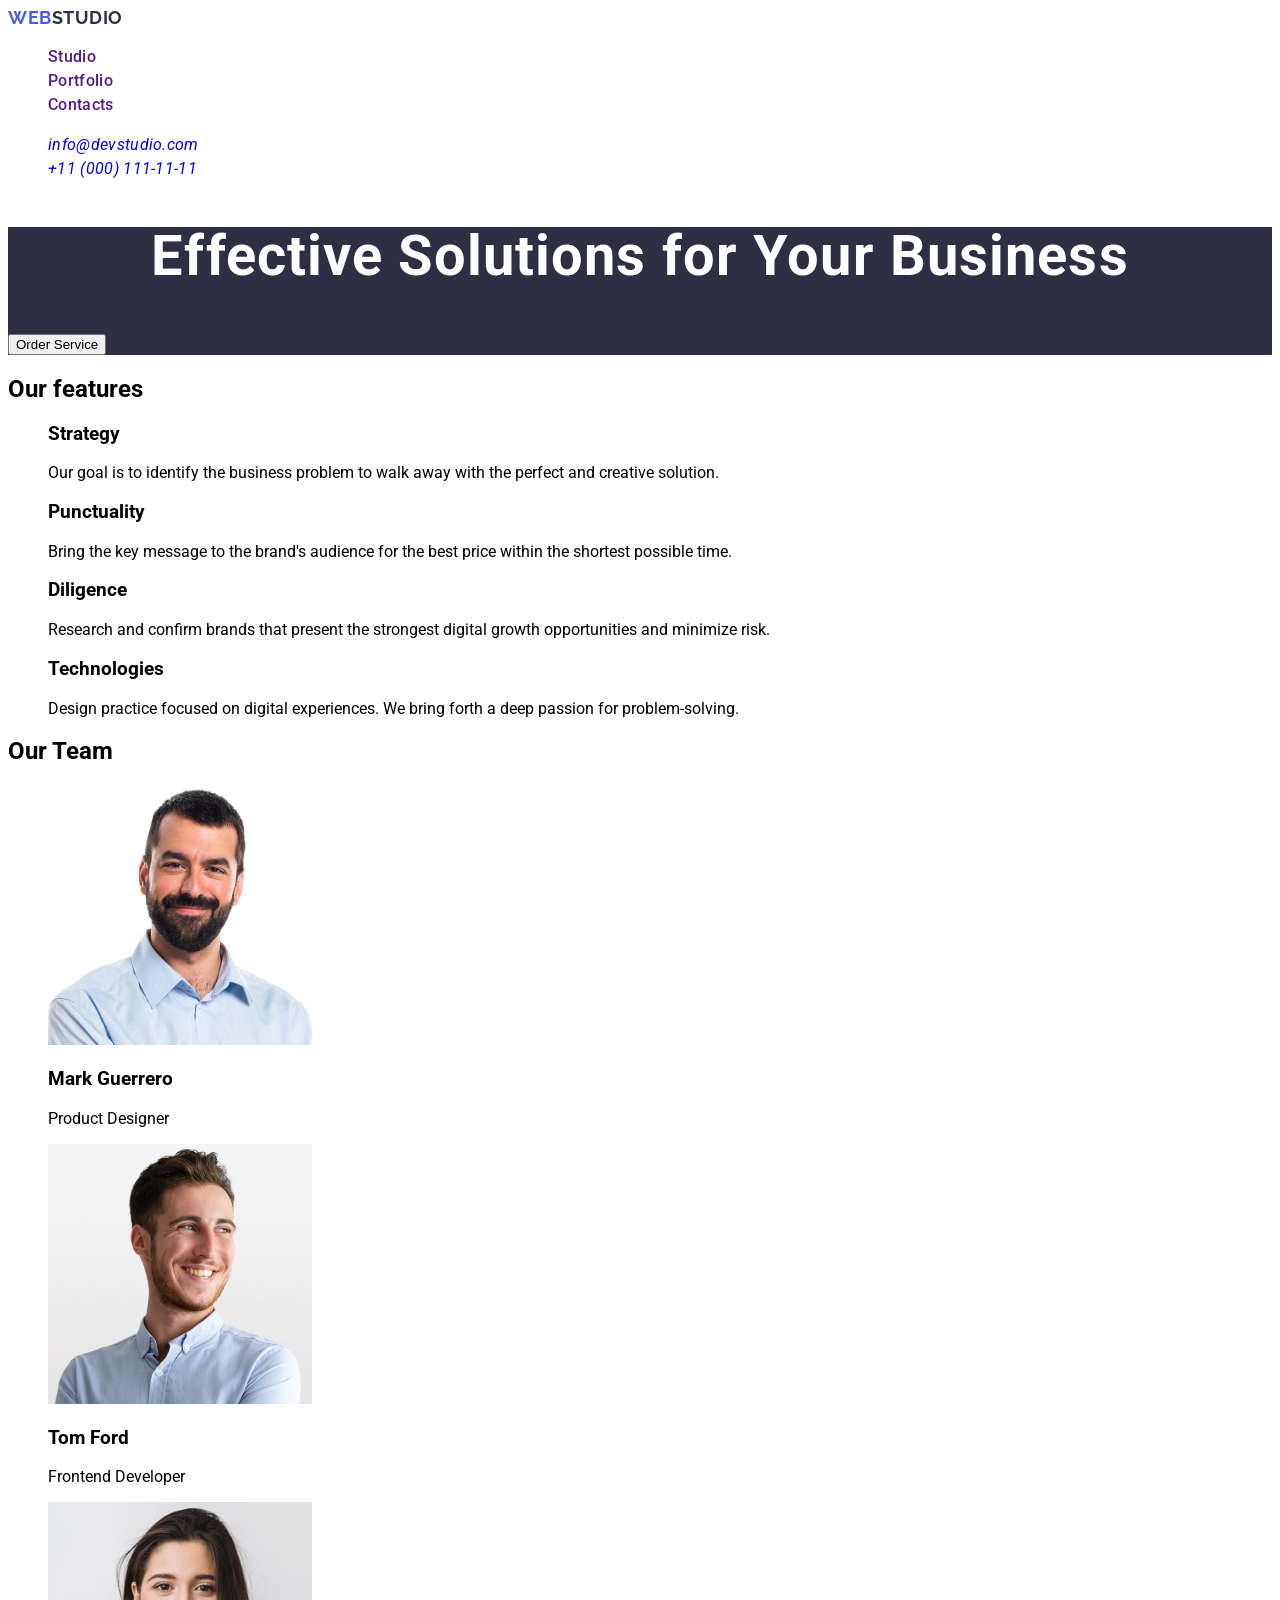
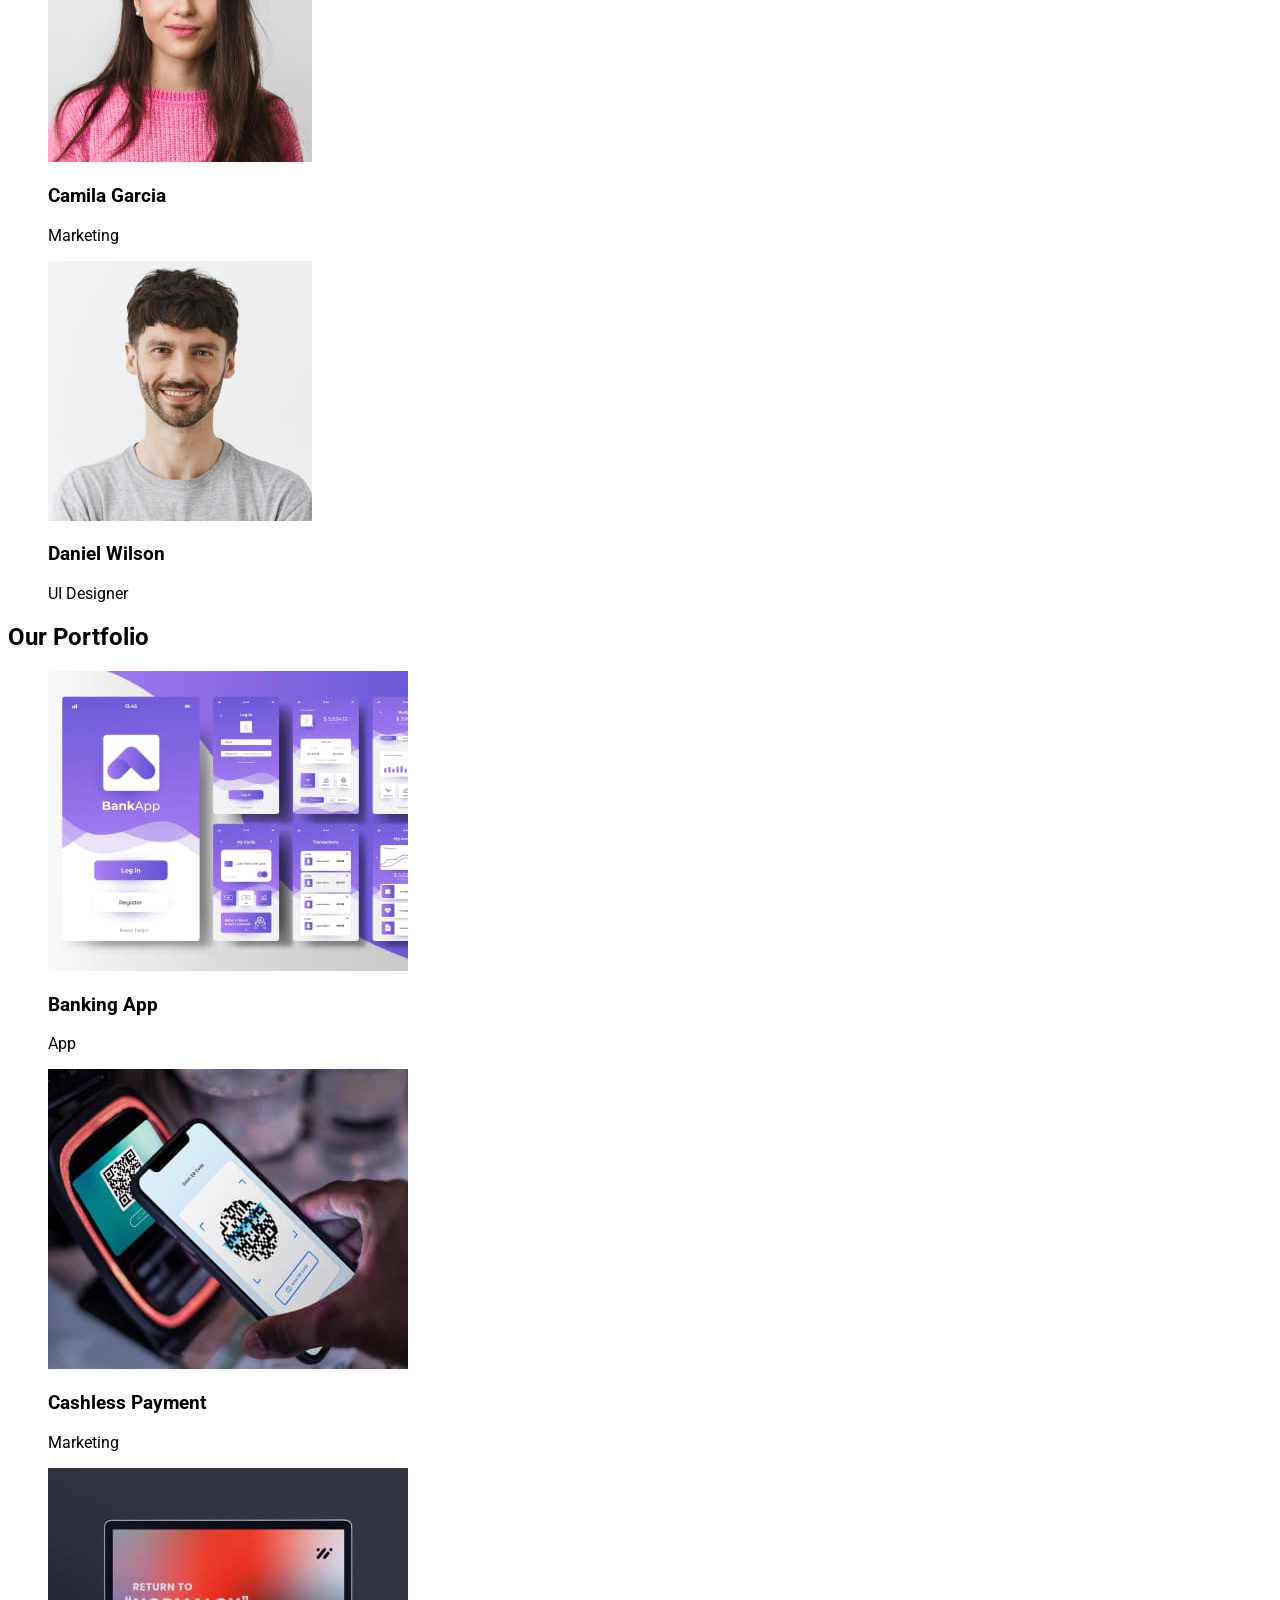
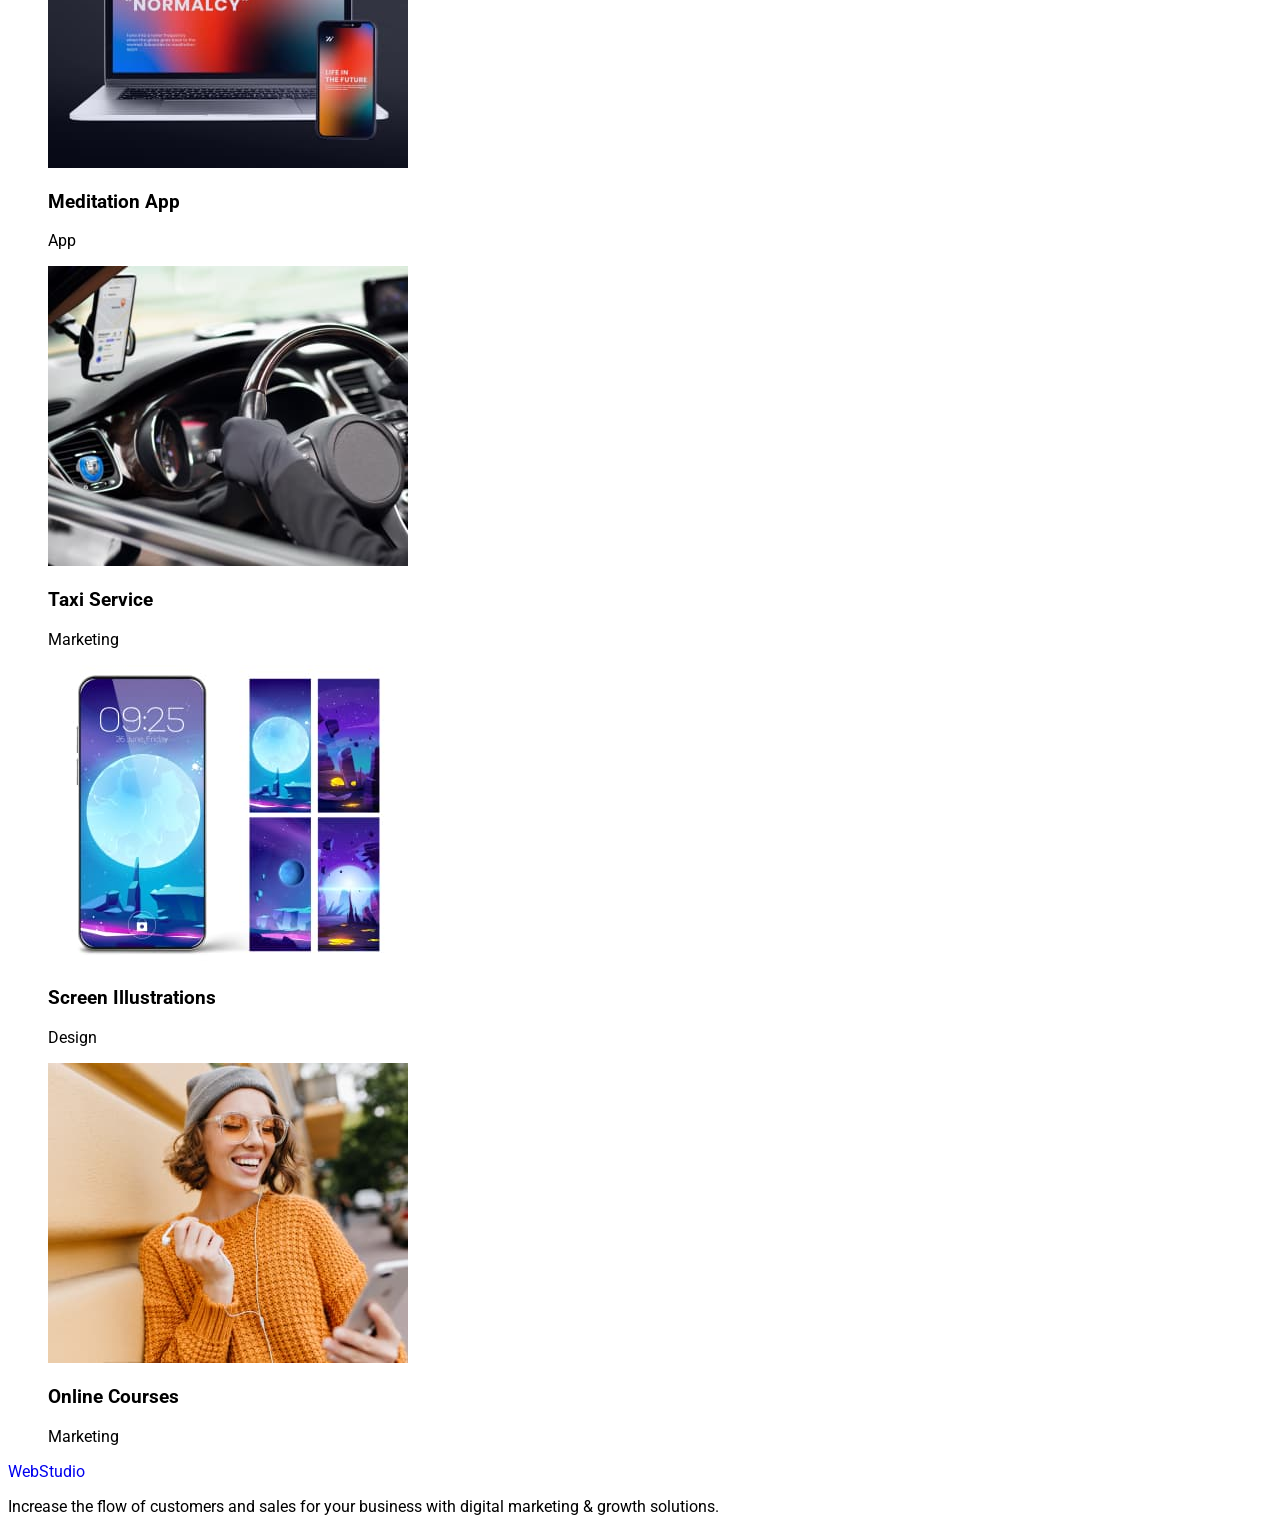
==== index.html @ 7b1fff50 "add css some styles" ====
<!DOCTYPE html>
<html lang="en">
  <head>
    <meta charset="UTF-8" />
    <meta name="viewport" content="width=device-width, initial-scale=1.0" />
    <title>Web Studio</title>
    <link rel="preconnect" href="https://fonts.googleapis.com" />
    <link rel="preconnect" href="https://fonts.gstatic.com" crossorigin />
    <link
      href="https://fonts.googleapis.com/css2?family=Raleway:wght@700&family=Roboto:wght@400;500;700&display=swap"
      rel="stylesheet"
    />

    <link rel="stylesheet" href="./css/styles.css" />
  </head>
  <body>
    <!--Top line-->
    <header class="header">
      <nav class="header-navigation">
        <a class="header-logo" href="./index.html"
          >Web<span class="header-logo-span">Studio</span></a
        >
        <ul class="header-menu-list">
          <li class="header-menu-item">
            <a class="header-menu-link" href="">Studio</a>
          </li>
          <li class="header-menu-item">
            <a class="header-menu-link" href="">Portfolio</a>
          </li>
          <li class="header-menu-item">
            <a class="header-menu-link" href="">Contacts</a>
          </li>
        </ul>
      </nav>
      <address class="address-list">
        <ul class="address-menu-list">
          <li class="addres-menu-item">
            <a class="address-menu-link" href="mailto:info@devstudio.com"
              >info@devstudio.com</a
            >
          </li>
          <li class="addres-menu-item">
            <a class="address-menu-link" href="tel:+110001111111"
              >+11 (000) 111-11-11</a
            >
          </li>
        </ul>
      </address>
    </header>

    <main>
      <!--First Section-->
      <section class="hero">
        <h1 class="hero-title">Effective Solutions for Your Business</h1>
        <button class="hero-btn" type="button">Order Service</button>
      </section>

      <!--Second section-->
      <section class="features">
        <h2 class="features-title">Our features</h2>
        <ul class="features-menu-list">
          <li class="features-menu-item">
            <h3 class="features-menu-subtitle">Strategy</h3>
            <p class="features-menu-text">
              Our goal is to identify the business problem to walk away with the
              perfect and creative solution.
            </p>
          </li>
          <li class="features-menu-item">
            <h3 class="features-menu-subtitle">Punctuality</h3>
            <p class="features-menu-text">
              Bring the key message to the brand's audience for the best price
              within the shortest possible time.
            </p>
          </li>
          <li class="features-menu-item">
            <h3 class="features-menu-subtitle">Diligence</h3>
            <p class="features-menu-text">
              Research and confirm brands that present the strongest digital
              growth opportunities and minimize risk.
            </p>
          </li>
          <li class="features-menu-item">
            <h3 class="features-menu-subtitle">Technologies</h3>
            <p class="features-menu-text">
              Design practice focused on digital experiences. We bring forth a
              deep passion for problem-solving.
            </p>
          </li>
        </ul>
      </section>

      <!--Third cection-->
      <section class="team">
        <h2 class="team-title">Our Team</h2>
        <ul class="team-menu-list">
          <li class="team-menu-item">
            <img
              class="team-menu-img"
              src="./images/img1.jpg"
              alt="man with a dark beard in a light blue shirt"
              width="264"
            />
            <h3 class="team-menu-subtitle">Mark Guerrero</h3>
            <p class="team-menu-text">Product Designer</p>
          </li>
          <li class="team-menu-item">
            <img
              class="team-menu-img"
              src="./images/img2.jpg"
              alt="man with blond hair and beautiful smile"
              width="264"
            />
            <h3 class="team-menu-subtitle">Tom Ford</h3>
            <p class="team-menu-text">Frontend Developer</p>
          </li>
          <li class="team-menu-item">
            <img
              class="team-menu-img"
              src="./images/img3.jpg"
              alt="woman in a pink jacket with long dark hair"
              width="264"
            />
            <h3 class="team-menu-subtitle">Camila Garcia</h3>
            <p class="team-menu-text">Marketing</p>
          </li>
          <li class="team-menu-item">
            <img
              class="team-menu-img"
              src="./images/img4.jpg"
              alt="young smiling guy in a gray jacket"
              width="264"
            />
            <h3 class="team-menu-subtitle">Daniel Wilson</h3>
            <p class="team-menu-text">UI Designer</p>
          </li>
        </ul>
      </section>

      <!--Fourth cection-->
      <section class="portfolio">
        <h2 class="portfolio-title">Our Portfolio</h2>
        <ul class="portfolio-menu-list">
          <li class="portfolio-menu-item">
            <img
              class="portfolio-menu-img"
              src="./images/portfolio1.jpg"
              alt="bank app"
              width="360"
              height="300"
            />
            <h3 class="portfolio-menu-subtitle">Banking App</h3>
            <p class="portfolio-menu-text">App</p>
          </li>
          <li class="portfolio-menu-item">
            <img
              class="portfolio-menu-img"
              src="./images/portfolio2.jpg"
              alt="qr scanner "
              width="360"
              height="300"
            />
            <h3 class="portfolio-menu-subtitle">Cashless Payment</h3>
            <p class="portfolio-menu-text">Marketing</p>
          </li>
          <li class="portfolio-menu-item">
            <img
              class="portfolio-menu-img"
              src="./images/portfolio3.jpg"
              alt="notebook and phone"
              width="360"
              height="300"
            />
            <h3 class="portfolio-menu-subtitle">Meditation App</h3>
            <p class="portfolio-menu-text">App</p>
          </li>
          <li class="portfolio-menu-item">
            <img
              class="portfolio-menu-img"
              src="./images/portfolio4.jpg"
              alt="car inside"
              width="360"
              height="300"
            />
            <h3 class="portfolio-menu-subtitle">Taxi Service</h3>
            <p class="portfolio-menu-text">Marketing</p>
          </li>
          <li class="portfolio-menu-item">
            <img
              class="portfolio-menu-img"
              src="./images/portfolio5.jpg"
              alt="screen photo "
              width="360"
              height="300"
            />
            <h3 class="portfolio-menu-subtitle">Screen Illustrations</h3>
            <p class="portfolio-menu-text">Design</p>
          </li>
          <li class="portfolio-menu-item">
            <img
              class="portfolio-menu-img"
              src="./images/portfolio6.jpg"
              alt="beautiful girl"
              width="360"
              height="300"
            />
            <h3 class="portfolio-menu-subtitle">Online Courses</h3>
            <p class="portfolio-menu-text">Marketing</p>
          </li>
        </ul>
      </section>
    </main>

    <!--Footer-->
    <footer class="footer">
      <a class="footer-logo" href="./index.html">WebStudio</a>
      <p class="footer-text">
        Increase the flow of customers and sales for your business with digital
        marketing & growth solutions.
      </p>
    </footer>
  </body>
</html>
---- css/styles.css ----
body {
  font-family: "Roboto", sans-serif;
  color: ;
  background-color: ;
}

ul {
  list-style: none;
}

a {
  text-decoration: none;
}
/* =Top line= */

.header {
}
.header-navigation {
}
.header-logo {
  color: var(--IRIS, #4d5ae5);
  font-family: Raleway;
  font-size: 18px;
  font-weight: 700;
  line-height: 1.16; /* 116.667% */
  letter-spacing: 0.03em;
  text-transform: uppercase;
}
.header-logo-span {
  color: var(--NAVY-BLUE, #2e2f42);
  font-family: Raleway;
  font-size: 18px;
  font-weight: 700;
  line-height: 1.16; /* 116.667% */
  letter-spacing: 0.03em;
  text-transform: uppercase;
}
.header-menu-list {
}
.header-menu-item {
}
.header-menu-link {
  font-size: 16px;
  font-weight: 500;
  line-height: 1.5; /* 150% */
  letter-spacing: 0.02em;
}
.address-list {
}
.address-menu-list {
}
.addres-menu-item {
}
.address-menu-link {
  font-size: 16px;
  font-weight: 400;
  line-height: 1.5; /* 150% */
  letter-spacing: 0.02em;
}

/* =First Section= */

.hero {
  background-color: var(--NAVY-BLUE, #2e2f42);
}
.hero-title {
  color: var(--WHITE, #fff);
  text-align: center;
  font-size: 56px;
  font-weight: 700;
  line-height: 1.07; /* 107.143% */
  letter-spacing: 0.02em;
}
.hero-btn {
}
color: var(--WHITE, #fff);
font-family: inherit;
font-size: 16px;
font-weight: 500;
line-height: 24px; /* 150% */
letter-spacing: 0.64px;
cursor: pointer;

/* =Second section= */
.features {
}
.features-title {
}
.features-menu-list {
}
.features-menu-item {
}
.features-menu-subtitle {
}
.features-menu-text {
}

/* =Third section= */

.team {
}
.team-title {
}
.team-menu-list {
}
.team-menu-item {
}
.team-menu-img {
}
.team-menu-subtitle {
}
.team-menu-text {
}

/* =Fourth section= */

.portfolio {
}
.portfolio-title {
}
.portfolio-menu-list {
}
.portfolio-menu-item {
}
.portfolio-menu-img {
}
.portfolio-menu-subtitle {
}
.portfolio-menu-text {
}

/* =Footer= */

.footer {
}
.footer-logo {
}
.footer-text {
}
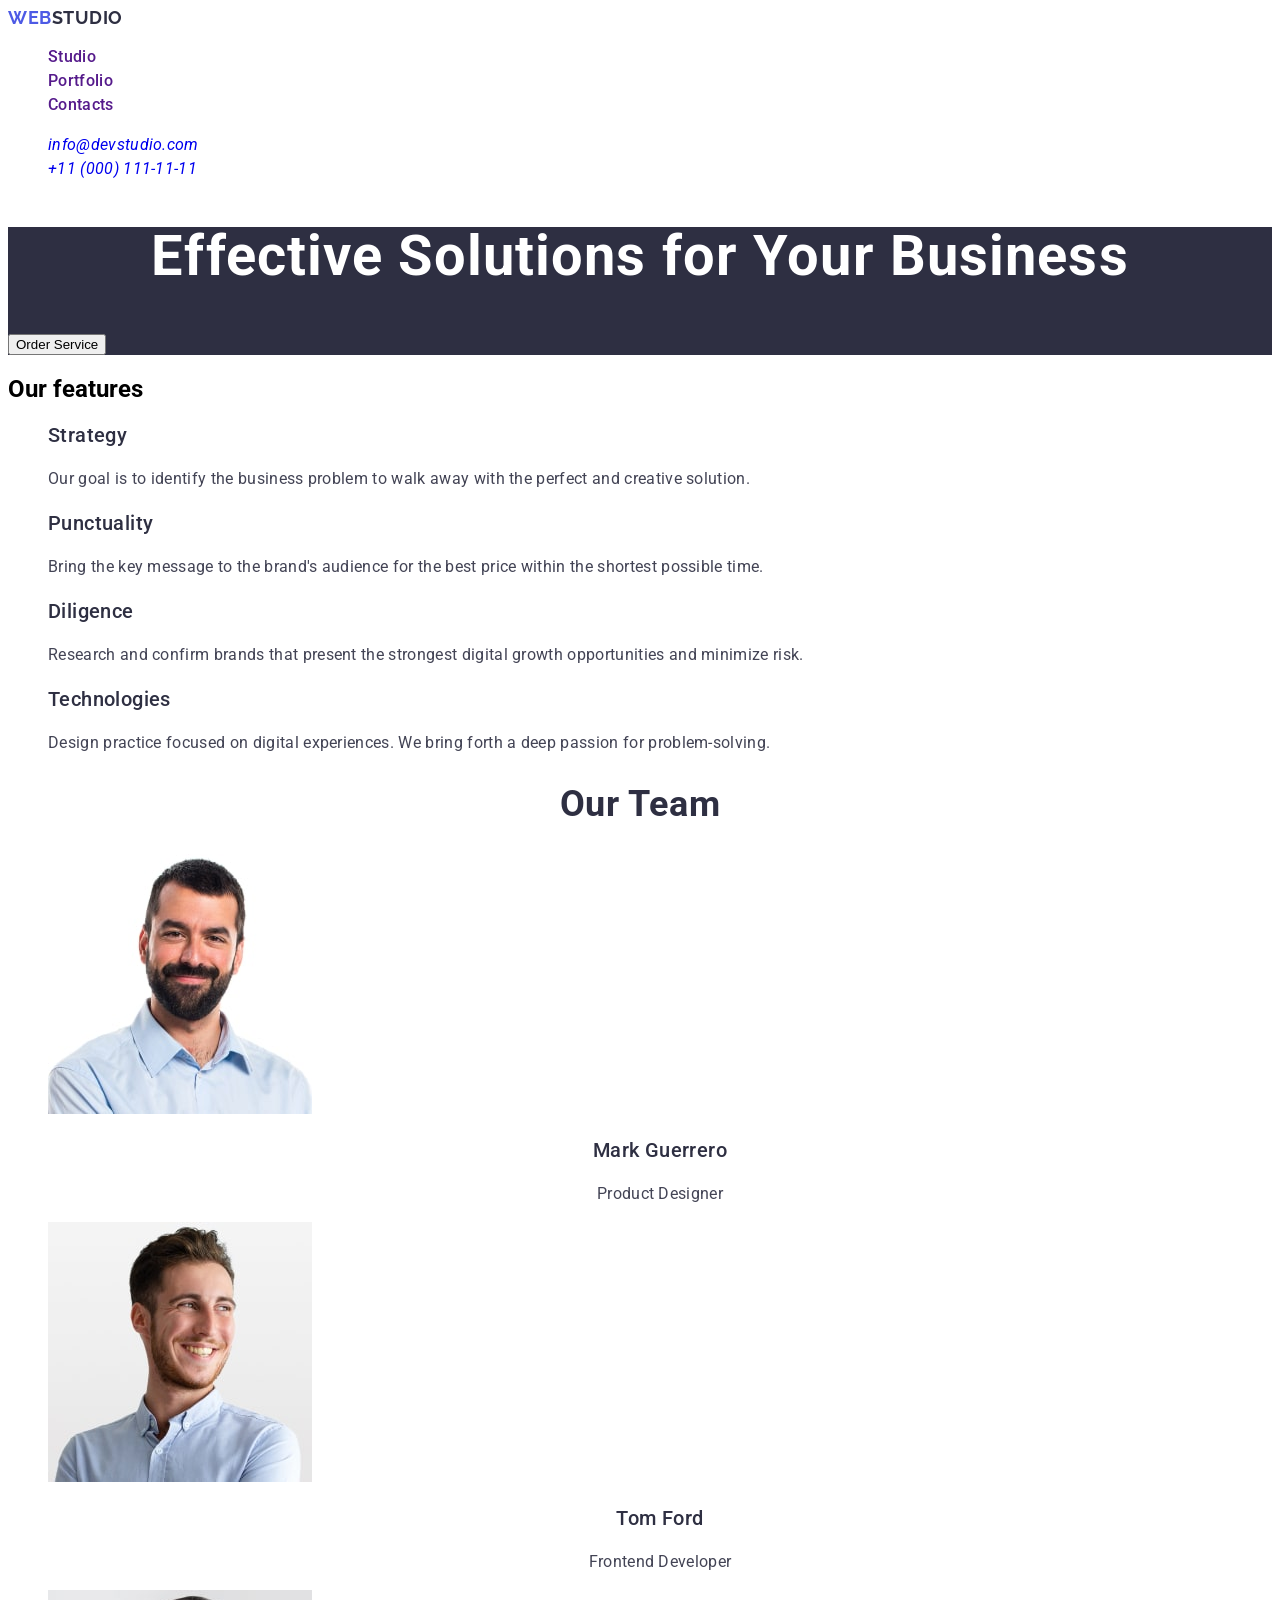
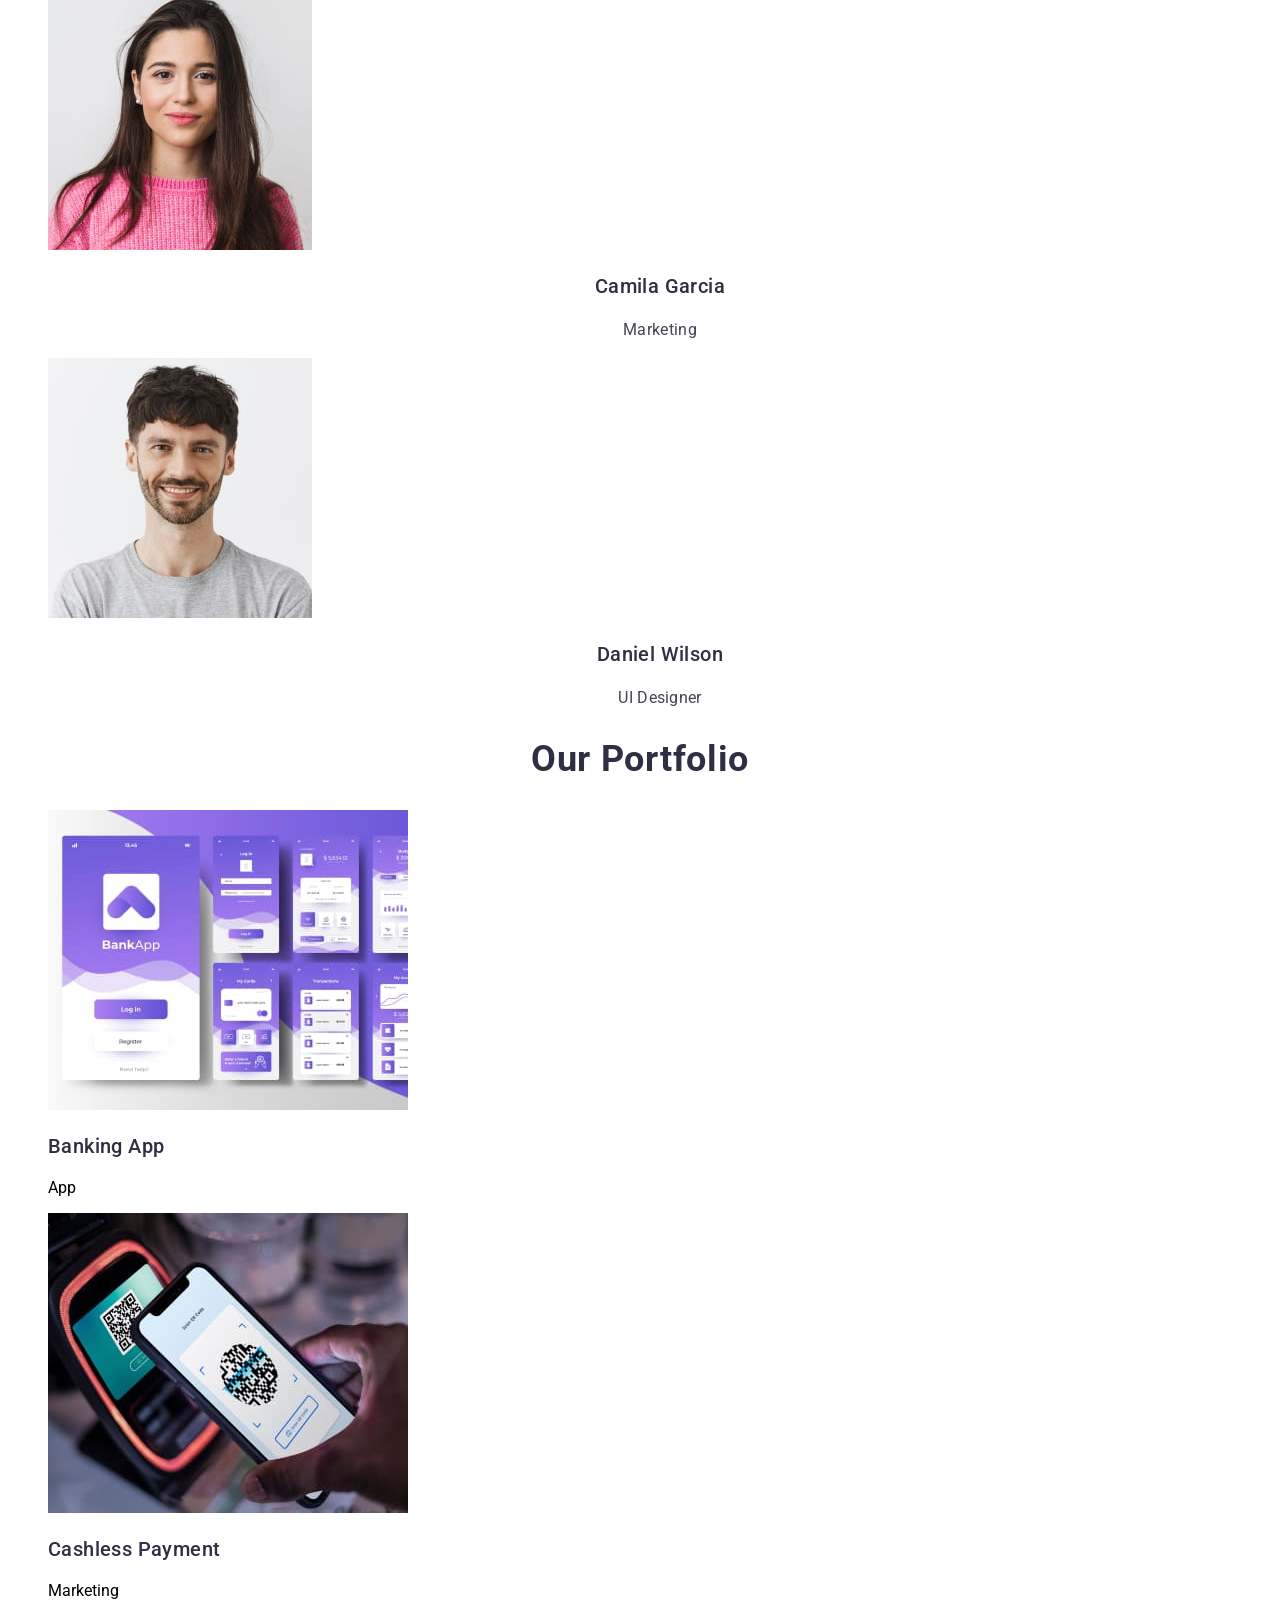
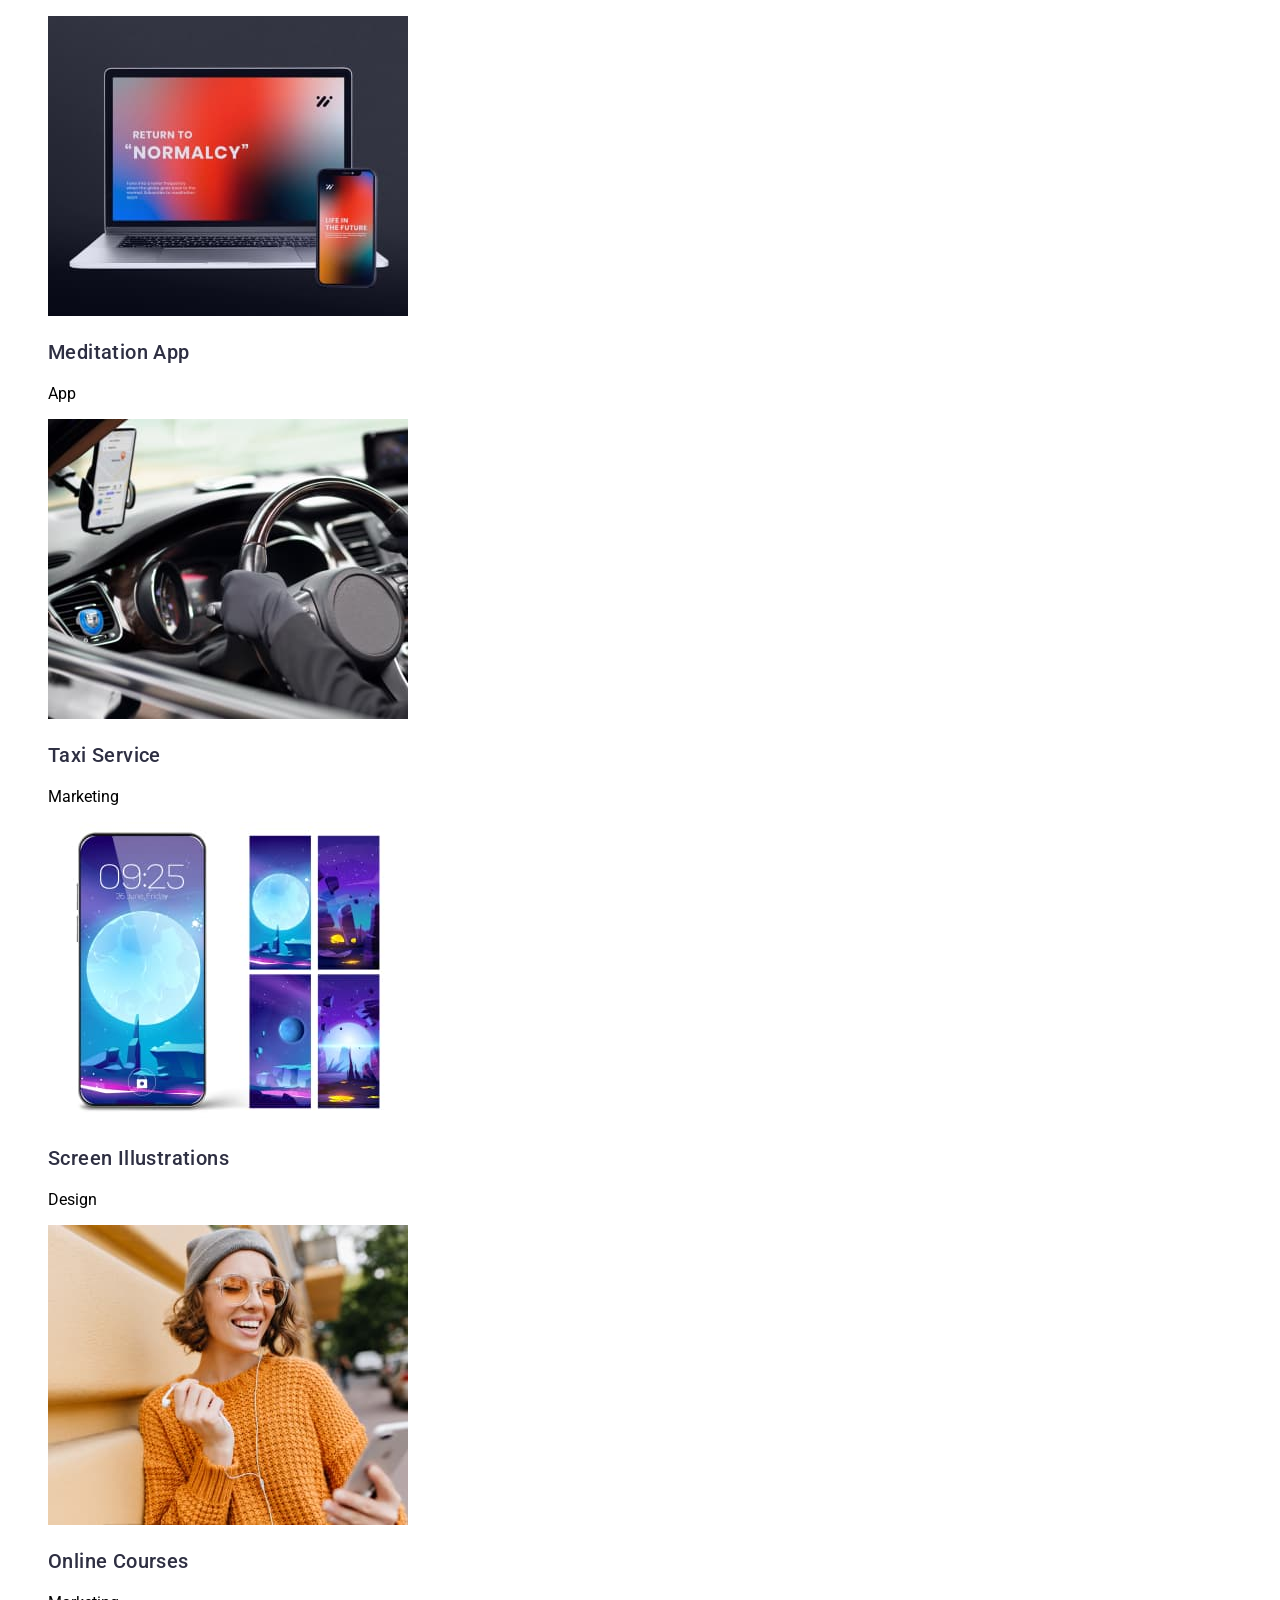
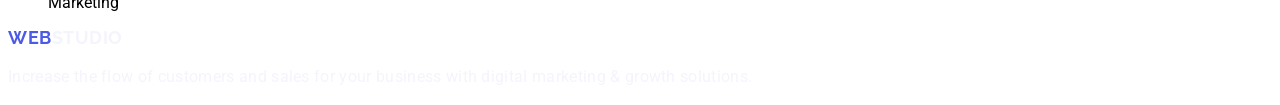
==== commit 9c3715ac: "add styles text elements" ====
--- a/index.html
+++ b/index.html
@@ -213,7 +213,9 @@
 
     <!--Footer-->
     <footer class="footer">
-      <a class="footer-logo" href="./index.html">WebStudio</a>
+      <a class="footer-logo" href="./index.html"
+        >Web<span class="footer-logo-span">Studio</span></a
+      >
       <p class="footer-text">
         Increase the flow of customers and sales for your business with digital
         marketing & growth solutions.
--- a/css/styles.css
+++ b/css/styles.css
@@ -91,8 +91,18 @@
 .features-menu-item {
 }
 .features-menu-subtitle {
+  color: var(--NAVY-BLUE, #2e2f42);
+  font-size: 20px;
+  font-weight: 500;
+  line-height: 1.2; /* 120% */
+  letter-spacing: 0.02em;
 }
 .features-menu-text {
+  color: var(--SLATE, #434455);
+  font-size: 16px;
+  font-weight: 400;
+  line-height: 1.5; /* 150% */
+  letter-spacing: 0.02em;
 }
 
 /* =Third section= */
@@ -100,6 +110,13 @@
 .team {
 }
 .team-title {
+  color: var(--NAVY-BLUE, #2e2f42);
+  text-align: center;
+  font-size: 36px;
+  font-weight: 700;
+  line-height: 1.1; /* 111.111% */
+  letter-spacing: 0.02em;
+  text-transform: capitalize;
 }
 .team-menu-list {
 }
@@ -108,8 +125,20 @@
 .team-menu-img {
 }
 .team-menu-subtitle {
+  color: var(--NAVY-BLUE, #2e2f42);
+  text-align: center;
+  font-size: 20px;
+  font-weight: 500;
+  line-height: 1.2; /* 120% */
+  letter-spacing: 0.02em;
 }
 .team-menu-text {
+  color: var(--SLATE, #434455);
+  text-align: center;
+  font-size: 16px;
+  font-weight: 400;
+  line-height: 1.5; /* 150% */
+  letter-spacing: 0.02em;
 }
 
 /* =Fourth section= */
@@ -117,6 +146,13 @@
 .portfolio {
 }
 .portfolio-title {
+  color: var(--NAVY-BLUE, #2e2f42);
+  text-align: center;
+  font-size: 36px;
+  font-weight: 700;
+  line-height: 1.11; /* 111.111% */
+  letter-spacing: 0.02em;
+  text-transform: capitalize;
 }
 .portfolio-menu-list {
 }
@@ -125,6 +161,11 @@
 .portfolio-menu-img {
 }
 .portfolio-menu-subtitle {
+  color: var(--NAVY-BLUE, #2e2f42);
+  font-size: 20px;
+  font-weight: 500;
+  line-height: 1.2; /* 120% */
+  letter-spacing: 0.02em;
 }
 .portfolio-menu-text {
 }
@@ -134,6 +175,27 @@
 .footer {
 }
 .footer-logo {
+  color: var(--IRIS, #4d5ae5);
+  font-family: Raleway;
+  font-size: 18px;
+  font-weight: 700;
+  line-height: 1.16; /* 116.667% */
+  letter-spacing: 0.03em;
+  text-transform: uppercase;
+}
+.footer-logo-span {
+  color: var(--CLOUD, #f4f4fd);
+  font-family: Raleway;
+  font-size: 18px;
+  font-weight: 700;
+  line-height: 1.16; /* 116.667% */
+  letter-spacing: 0.03em;
+  text-transform: uppercase;
 }
 .footer-text {
-}
+  color: var(--CLOUD, #f4f4fd);
+  font-size: 16px;
+  font-weight: 400;
+  line-height: 1.5; /* 150% */
+  letter-spacing: 0.02em;
+}
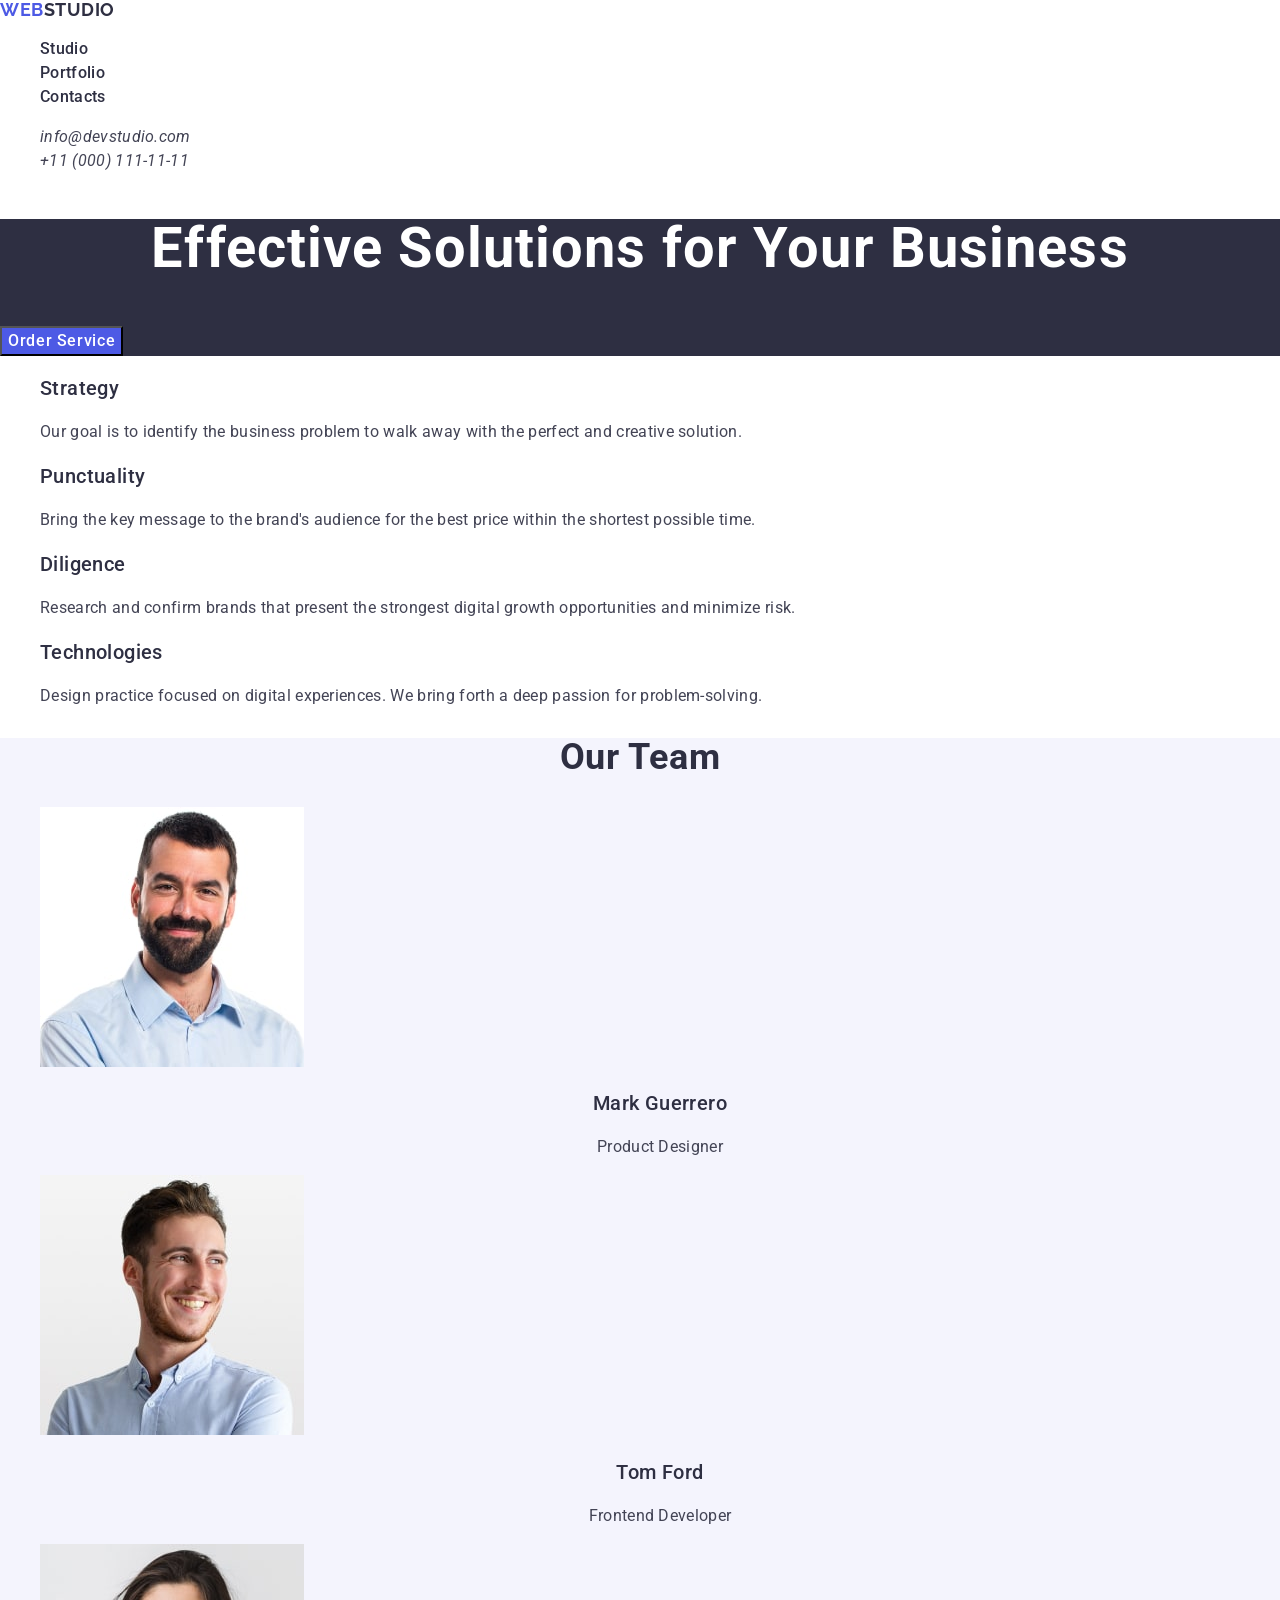
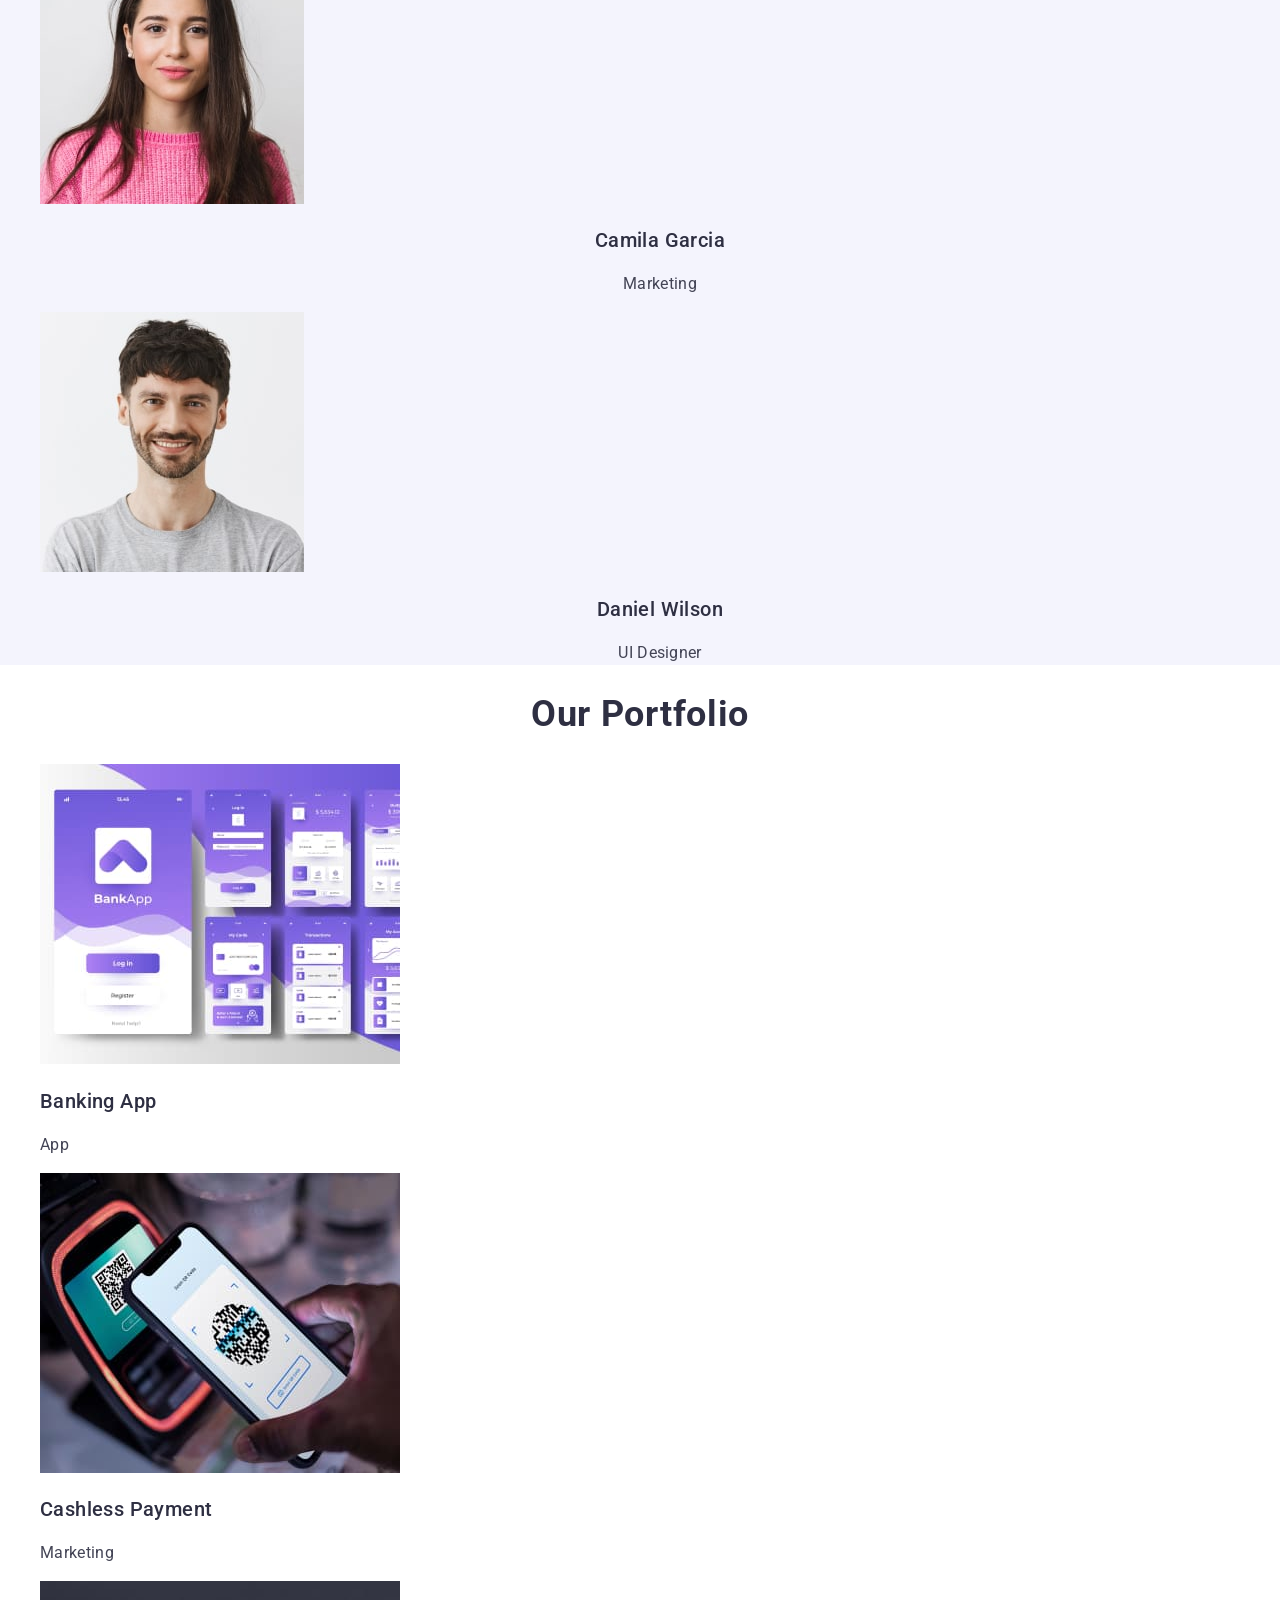
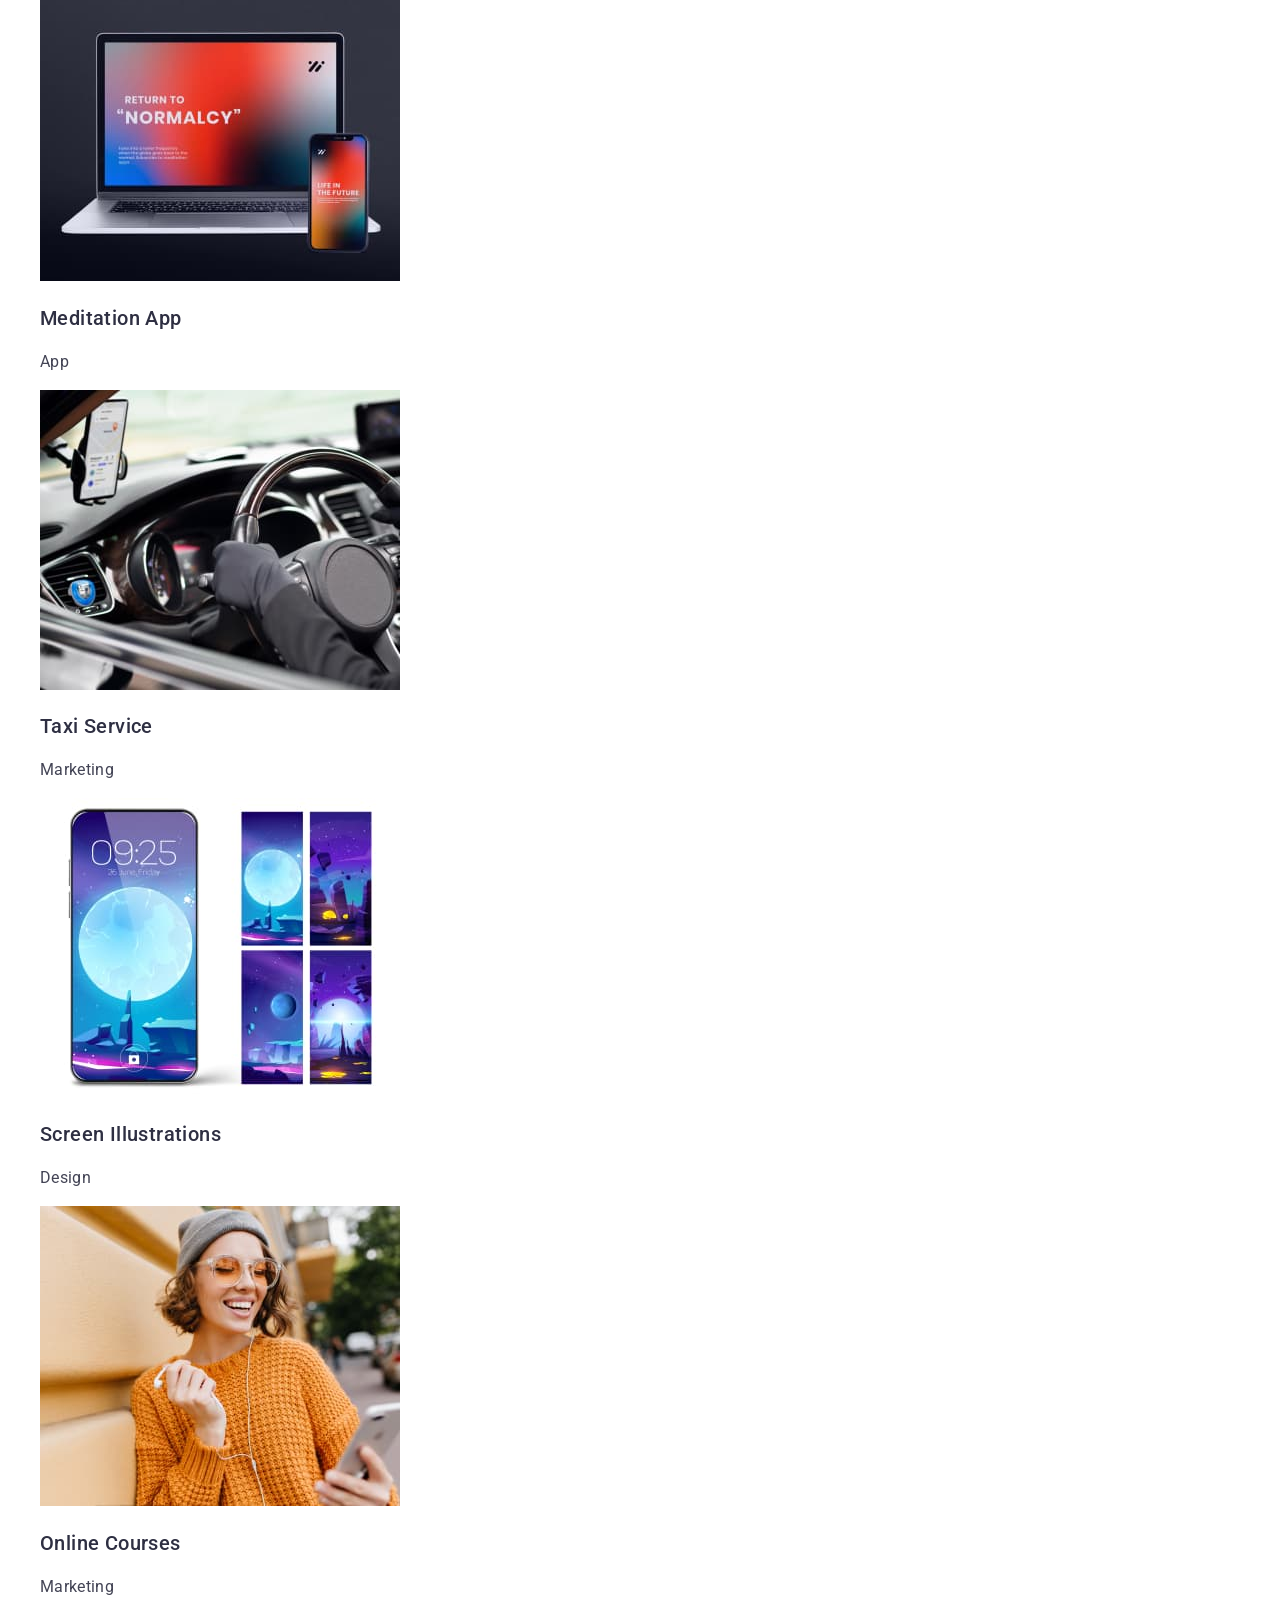
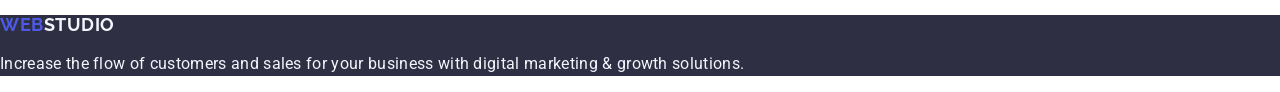
==== commit 650c2092: "add stylesheet" ====
--- a/index.html
+++ b/index.html
@@ -10,6 +10,13 @@
       href="https://fonts.googleapis.com/css2?family=Raleway:wght@700&family=Roboto:wght@400;500;700&display=swap"
       rel="stylesheet"
     />
+    <link
+      rel="stylesheet"
+      href="https://cdnjs.cloudflare.com/ajax/libs/modern-normalize/2.0.0/modern-normalize.min.css"
+      integrity="sha512-4xo8blKMVCiXpTaLzQSLSw3KFOVPWhm/TRtuPVc4WG6kUgjH6J03IBuG7JZPkcWMxJ5huwaBpOpnwYElP/m6wg=="
+      crossorigin="anonymous"
+      referrerpolicy="no-referrer"
+    />
 
     <link rel="stylesheet" href="./css/styles.css" />
   </head>
@@ -22,13 +29,13 @@
         >
         <ul class="header-menu-list">
           <li class="header-menu-item">
-            <a class="header-menu-link" href="">Studio</a>
+            <a class="header-menu-link" href="#studio">Studio</a>
           </li>
           <li class="header-menu-item">
-            <a class="header-menu-link" href="">Portfolio</a>
+            <a class="header-menu-link" href="#portfolio">Portfolio</a>
           </li>
           <li class="header-menu-item">
-            <a class="header-menu-link" href="">Contacts</a>
+            <a class="header-menu-link" href="#contacts">Contacts</a>
           </li>
         </ul>
       </nav>
@@ -57,7 +64,7 @@
 
       <!--Second section-->
       <section class="features">
-        <h2 class="features-title">Our features</h2>
+        <h2 class="visually-hidden">Our features</h2>
         <ul class="features-menu-list">
           <li class="features-menu-item">
             <h3 class="features-menu-subtitle">Strategy</h3>
@@ -138,7 +145,7 @@
       </section>
 
       <!--Fourth cection-->
-      <section class="portfolio">
+      <section class="portfolio" id="portfolio">
         <h2 class="portfolio-title">Our Portfolio</h2>
         <ul class="portfolio-menu-list">
           <li class="portfolio-menu-item">
--- a/css/styles.css
+++ b/css/styles.css
@@ -1,7 +1,7 @@
 body {
   font-family: "Roboto", sans-serif;
-  color: ;
-  background-color: ;
+  color: #434455;
+  background: #fff;
 }
 
 ul {
@@ -11,12 +11,28 @@
 a {
   text-decoration: none;
 }
+
+.visually-hidden {
+  position: absolute;
+  width: 1px;
+  height: 1px;
+  margin: -1px;
+  border: 0;
+  padding: 0;
+  white-space: nowrap;
+  clip-path: inset(100%);
+  clip: rect(0 0 0 0);
+  overflow: hidden;
+}
+
 /* =Top line= */
 
 .header {
 }
+
 .header-navigation {
 }
+
 .header-logo {
   color: var(--IRIS, #4d5ae5);
   font-family: Raleway;
@@ -26,6 +42,7 @@
   letter-spacing: 0.03em;
   text-transform: uppercase;
 }
+
 .header-logo-span {
   color: var(--NAVY-BLUE, #2e2f42);
   font-family: Raleway;
@@ -35,27 +52,46 @@
   letter-spacing: 0.03em;
   text-transform: uppercase;
 }
+
 .header-menu-list {
 }
+
 .header-menu-item {
 }
+
 .header-menu-link {
   font-size: 16px;
   font-weight: 500;
   line-height: 1.5; /* 150% */
   letter-spacing: 0.02em;
-}
+  color: #2e2f42;
+}
+
+.header-menu-link:hover,
+.header-menu-link:focus {
+  color: #404bbf;
+}
+
 .address-list {
 }
+
 .address-menu-list {
 }
+
 .addres-menu-item {
 }
+
 .address-menu-link {
   font-size: 16px;
   font-weight: 400;
   line-height: 1.5; /* 150% */
   letter-spacing: 0.02em;
+  color: #434455;
+}
+
+.address-menu-link:hover,
+.address-menu-link:focus {
+  color: #404bbf;
 }
 
 /* =First Section= */
@@ -72,24 +108,32 @@
   letter-spacing: 0.02em;
 }
 .hero-btn {
-}
-color: var(--WHITE, #fff);
-font-family: inherit;
-font-size: 16px;
-font-weight: 500;
-line-height: 24px; /* 150% */
-letter-spacing: 0.64px;
-cursor: pointer;
+  color: var(--WHITE, #fff);
+  font-family: inherit;
+  font-size: 16px;
+  font-weight: 500;
+  line-height: 24px; /* 150% */
+  letter-spacing: 0.64px;
+  cursor: pointer;
+  background-color: #4d5ae5;
+}
+
+hero-btn:hover,
+hero-btn:focus {
+  background-color: #404bbf;
+}
 
 /* =Second section= */
+
 .features {
 }
-.features-title {
-}
+
 .features-menu-list {
 }
+
 .features-menu-item {
 }
+
 .features-menu-subtitle {
   color: var(--NAVY-BLUE, #2e2f42);
   font-size: 20px;
@@ -100,7 +144,6 @@
 .features-menu-text {
   color: var(--SLATE, #434455);
   font-size: 16px;
-  font-weight: 400;
   line-height: 1.5; /* 150% */
   letter-spacing: 0.02em;
 }
@@ -108,6 +151,7 @@
 /* =Third section= */
 
 .team {
+  background: var(--CLOUD, #f4f4fd);
 }
 .team-title {
   color: var(--NAVY-BLUE, #2e2f42);
@@ -136,7 +180,6 @@
   color: var(--SLATE, #434455);
   text-align: center;
   font-size: 16px;
-  font-weight: 400;
   line-height: 1.5; /* 150% */
   letter-spacing: 0.02em;
 }
@@ -168,11 +211,16 @@
   letter-spacing: 0.02em;
 }
 .portfolio-menu-text {
+  color: var(--SLATE, #434455);
+  font-size: 16px;
+  line-height: 1.5;
+  letter-spacing: 0.02em;
 }
 
 /* =Footer= */
 
 .footer {
+  background: var(--NAVY-BLUE, #2e2f42);
 }
 .footer-logo {
   color: var(--IRIS, #4d5ae5);
@@ -195,7 +243,6 @@
 .footer-text {
   color: var(--CLOUD, #f4f4fd);
   font-size: 16px;
-  font-weight: 400;
-  line-height: 1.5; /* 150% */
-  letter-spacing: 0.02em;
-}
+  line-height: 1.5; /* 150% */
+  letter-spacing: 0.02em;
+}
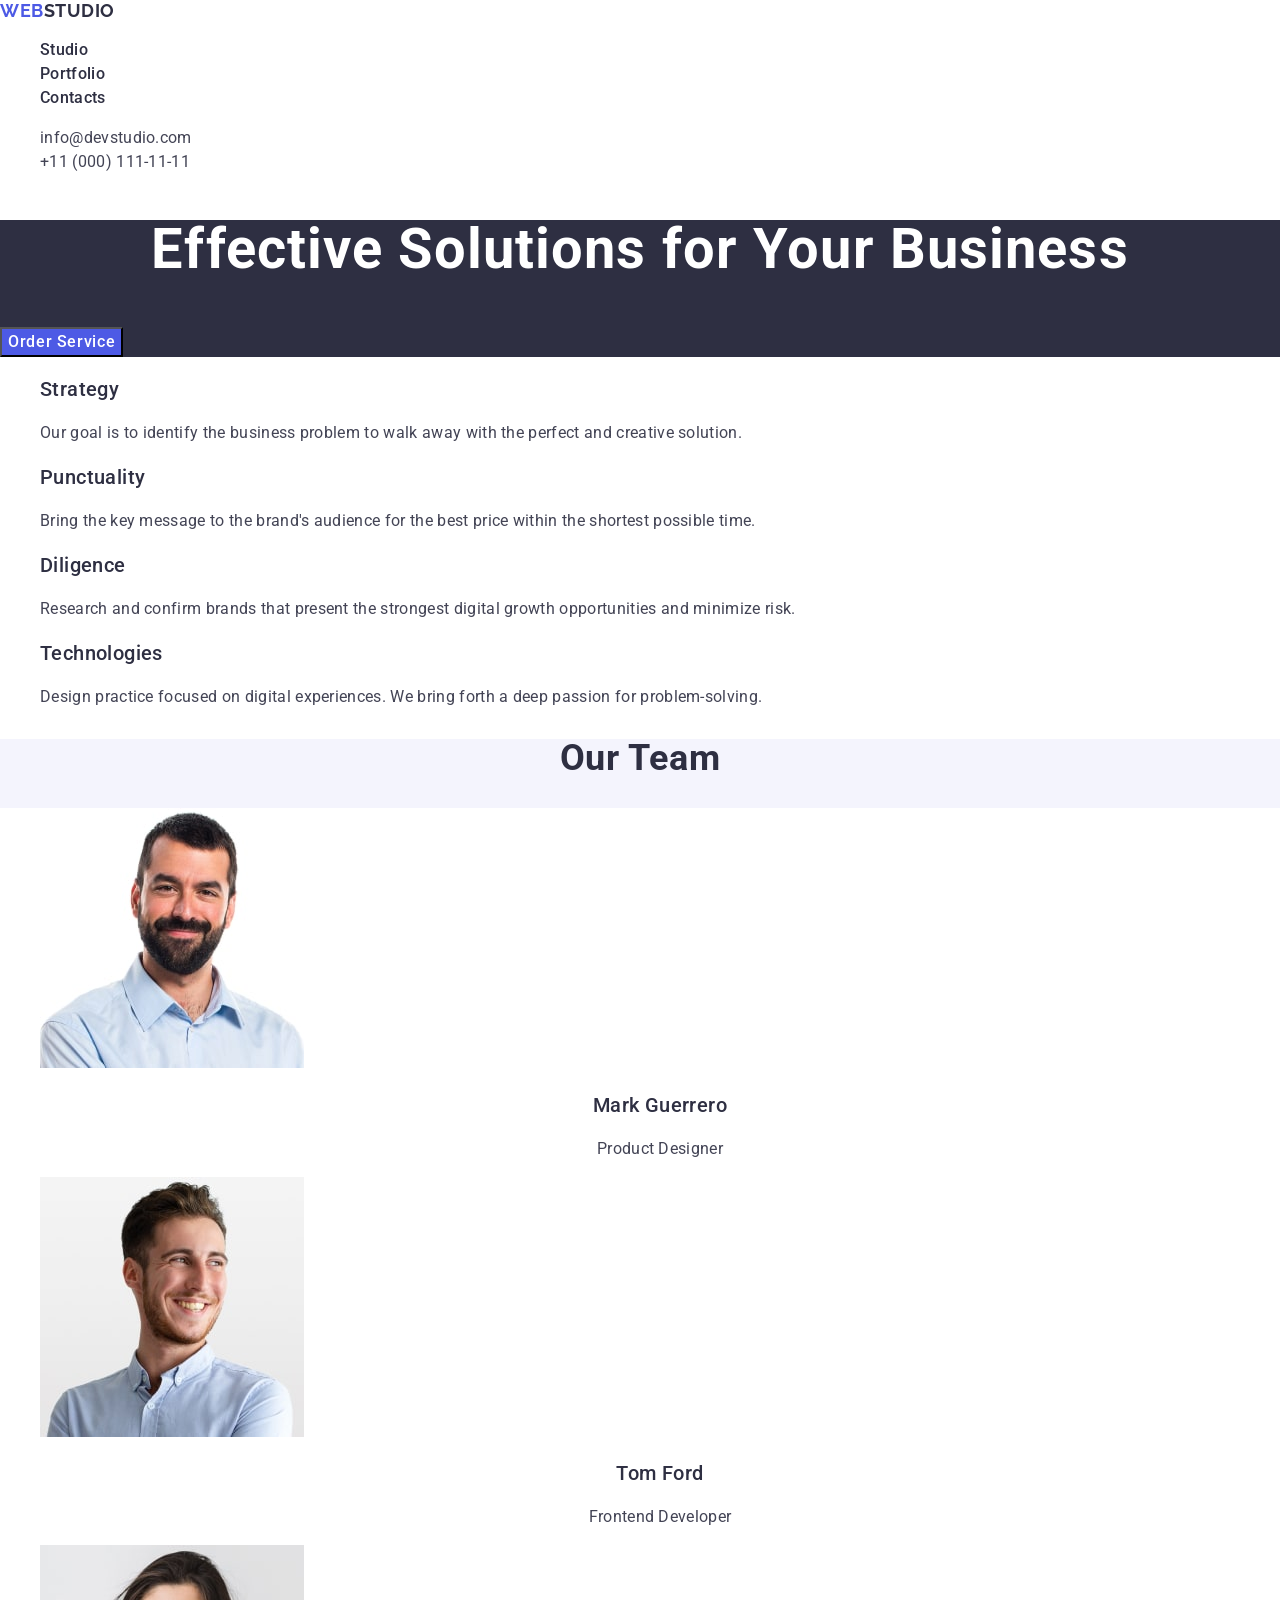
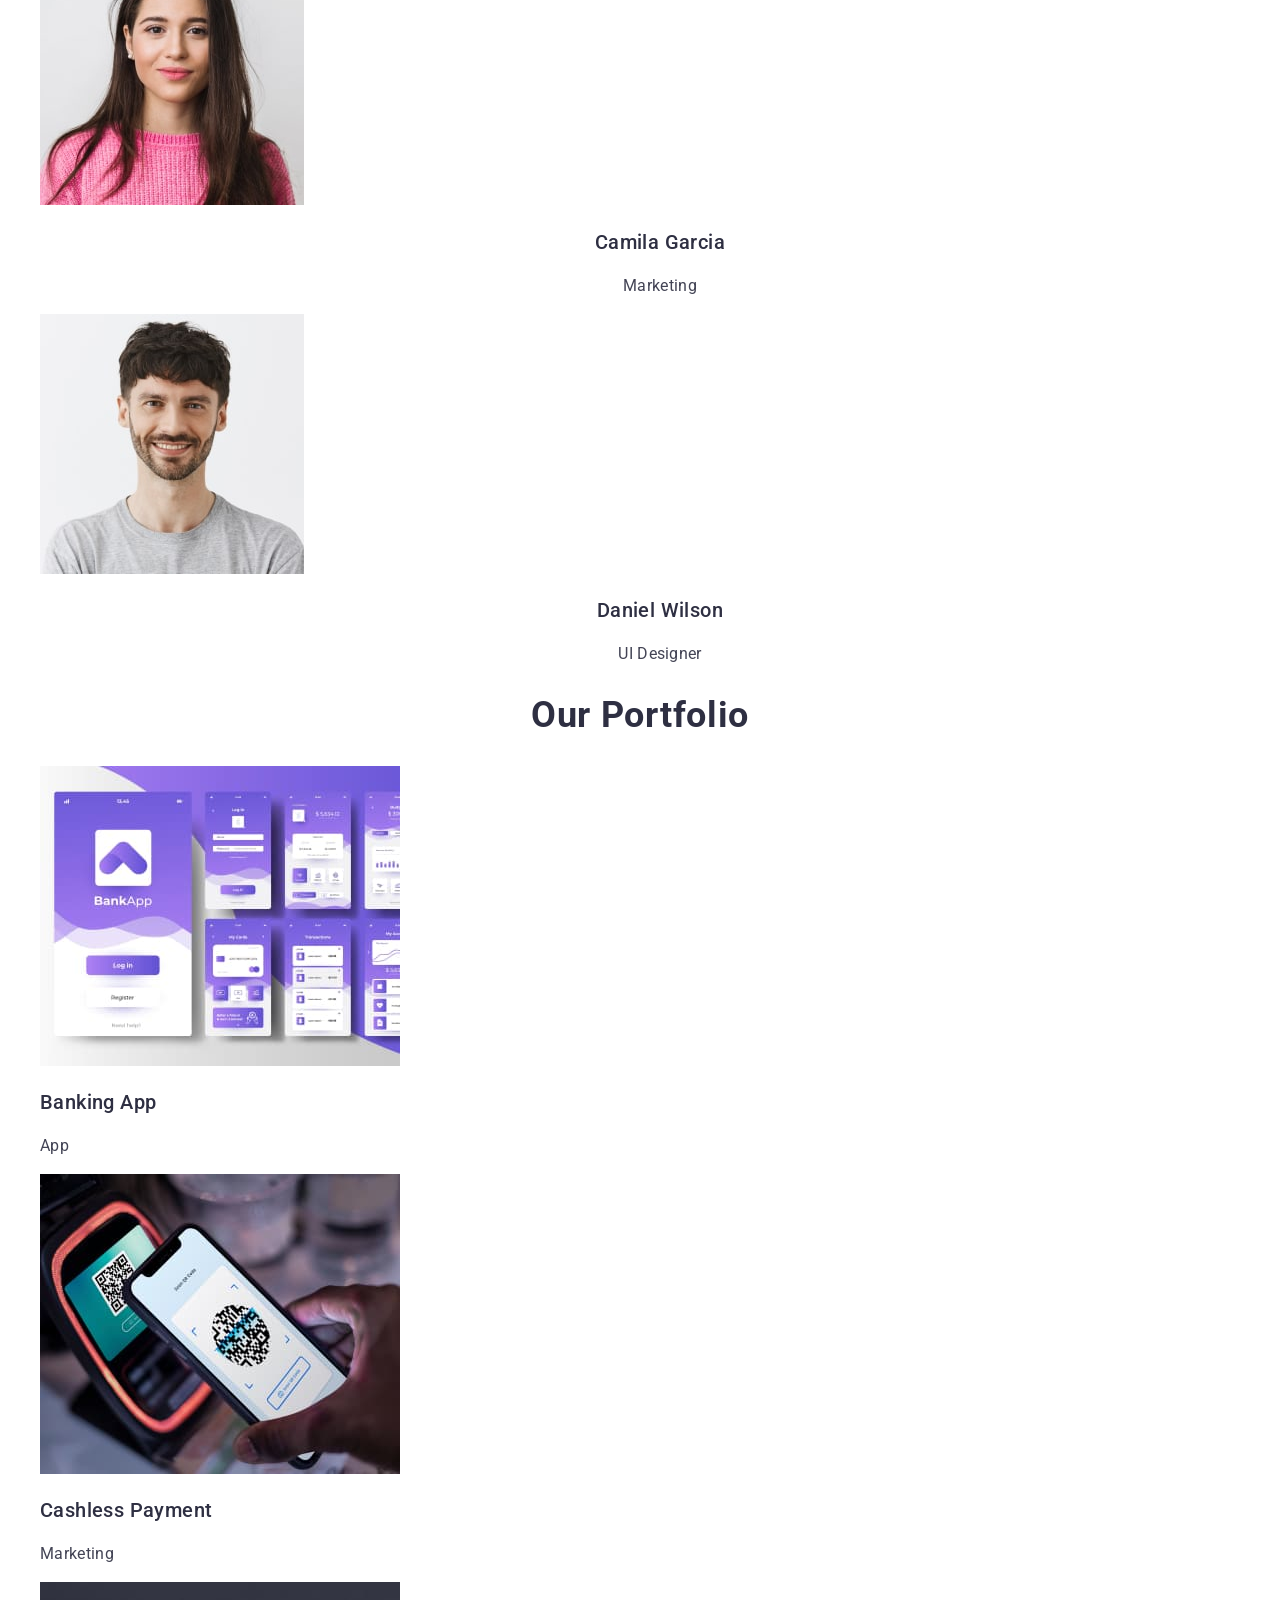
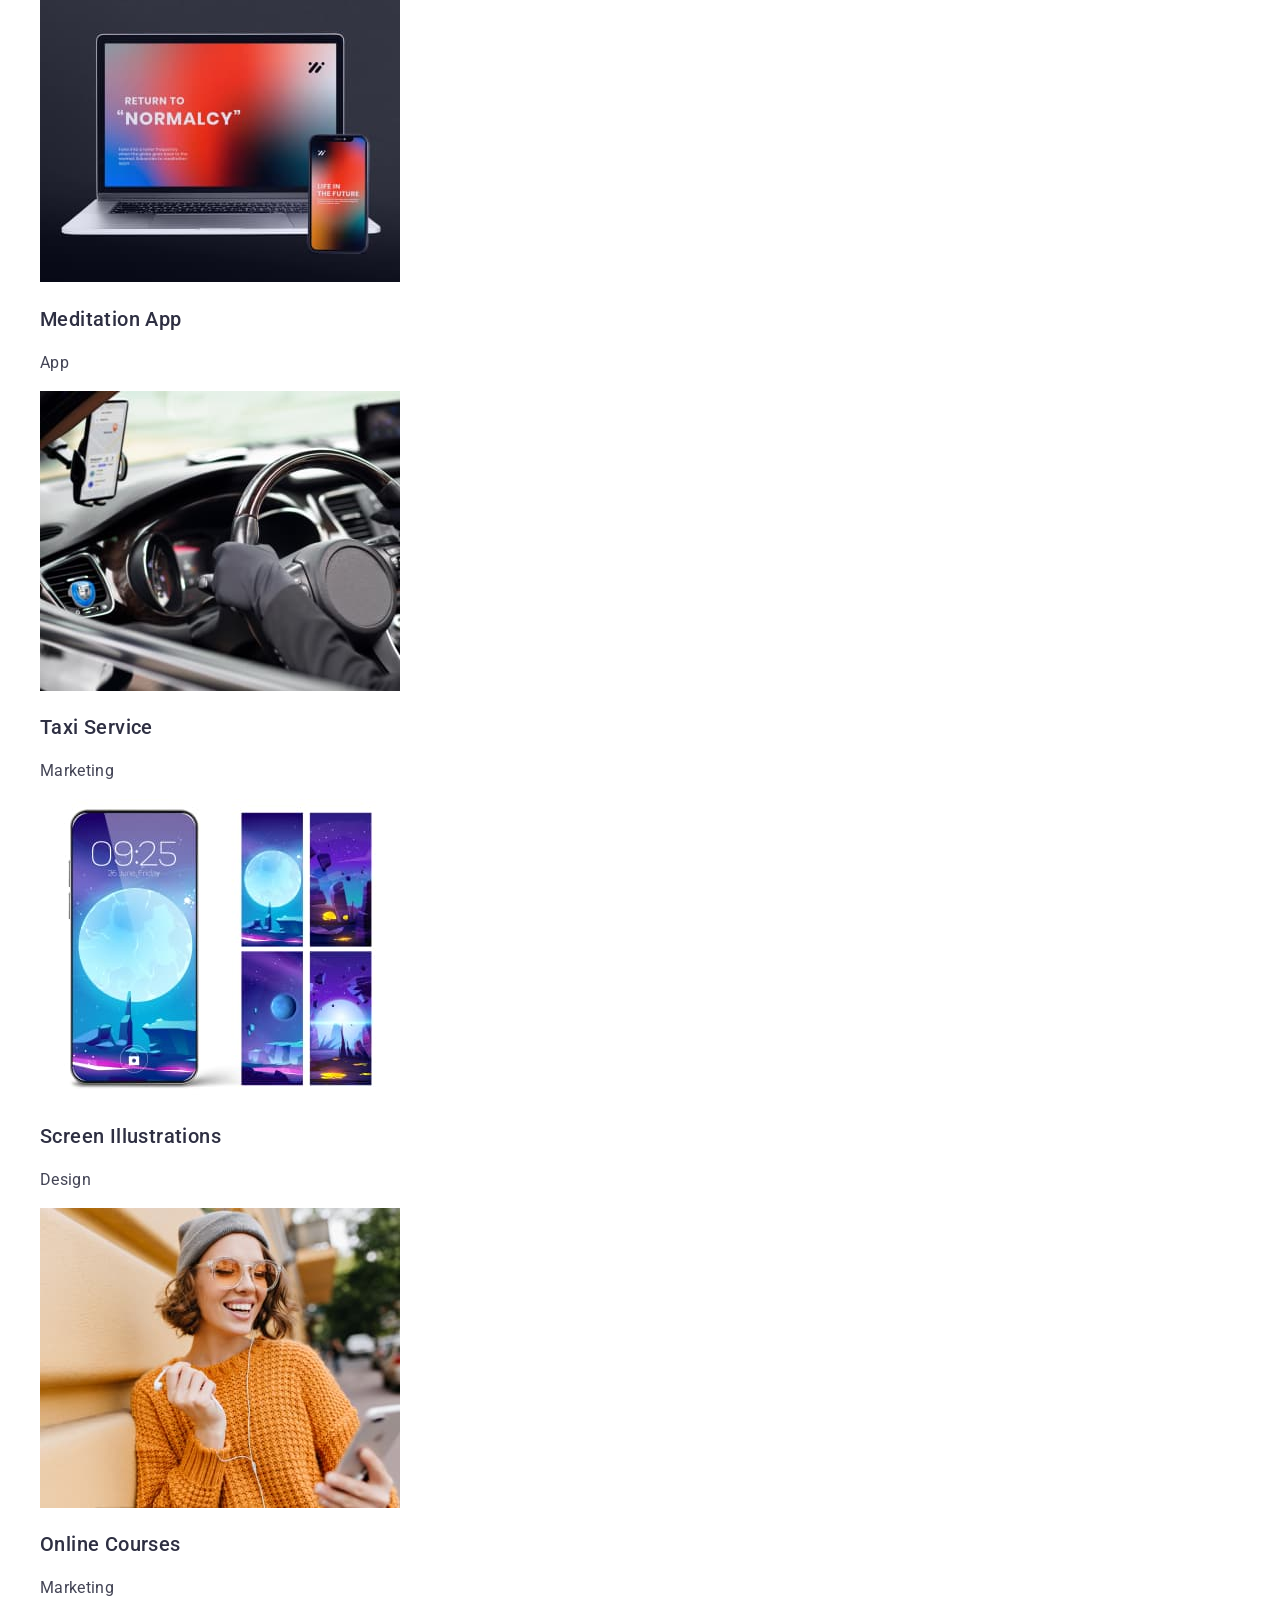
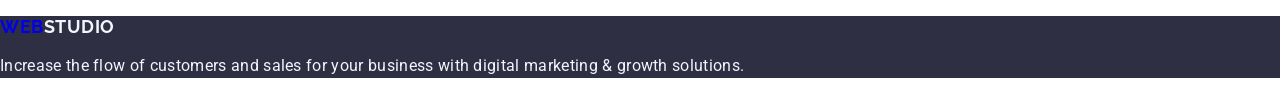
==== commit caa7bc04: "bugs fixed" ====
--- a/index.html
+++ b/index.html
@@ -29,13 +29,13 @@
         >
         <ul class="header-menu-list">
           <li class="header-menu-item">
-            <a class="header-menu-link" href="#studio">Studio</a>
+            <a class="header-menu-link" href="./index.html">Studio</a>
           </li>
           <li class="header-menu-item">
-            <a class="header-menu-link" href="#portfolio">Portfolio</a>
+            <a class="header-menu-link" href="">Portfolio</a>
           </li>
           <li class="header-menu-item">
-            <a class="header-menu-link" href="#contacts">Contacts</a>
+            <a class="header-menu-link" href="">Contacts</a>
           </li>
         </ul>
       </nav>
--- a/css/styles.css
+++ b/css/styles.css
@@ -34,16 +34,18 @@
 }
 
 .header-logo {
+  font-family: Raleway;
   color: var(--IRIS, #4d5ae5);
   font-family: Raleway;
   font-size: 18px;
   font-weight: 700;
-  line-height: 1.16; /* 116.667% */
+  line-height: 1.17; /* 116.667% */
   letter-spacing: 0.03em;
   text-transform: uppercase;
 }
 
 .header-logo-span {
+  font-family: Raleway;
   color: var(--NAVY-BLUE, #2e2f42);
   font-family: Raleway;
   font-size: 18px;
@@ -73,6 +75,7 @@
 }
 
 .address-list {
+  font-style: normal;
 }
 
 .address-menu-list {
@@ -118,8 +121,8 @@
   background-color: #4d5ae5;
 }
 
-hero-btn:hover,
-hero-btn:focus {
+.hero-btn:hover,
+.hero-btn:focus {
   background-color: #404bbf;
 }
 
@@ -158,11 +161,12 @@
   text-align: center;
   font-size: 36px;
   font-weight: 700;
-  line-height: 1.1; /* 111.111% */
+  line-height: 1.11; /* 111.111% */
   letter-spacing: 0.02em;
   text-transform: capitalize;
 }
 .team-menu-list {
+  background-color: #ffffff;
 }
 .team-menu-item {
 }
@@ -223,11 +227,12 @@
   background: var(--NAVY-BLUE, #2e2f42);
 }
 .footer-logo {
+  font-family: "Raleway"
   color: var(--IRIS, #4d5ae5);
   font-family: Raleway;
   font-size: 18px;
   font-weight: 700;
-  line-height: 1.16; /* 116.667% */
+  line-height: 1.17; /* 116.667% */
   letter-spacing: 0.03em;
   text-transform: uppercase;
 }
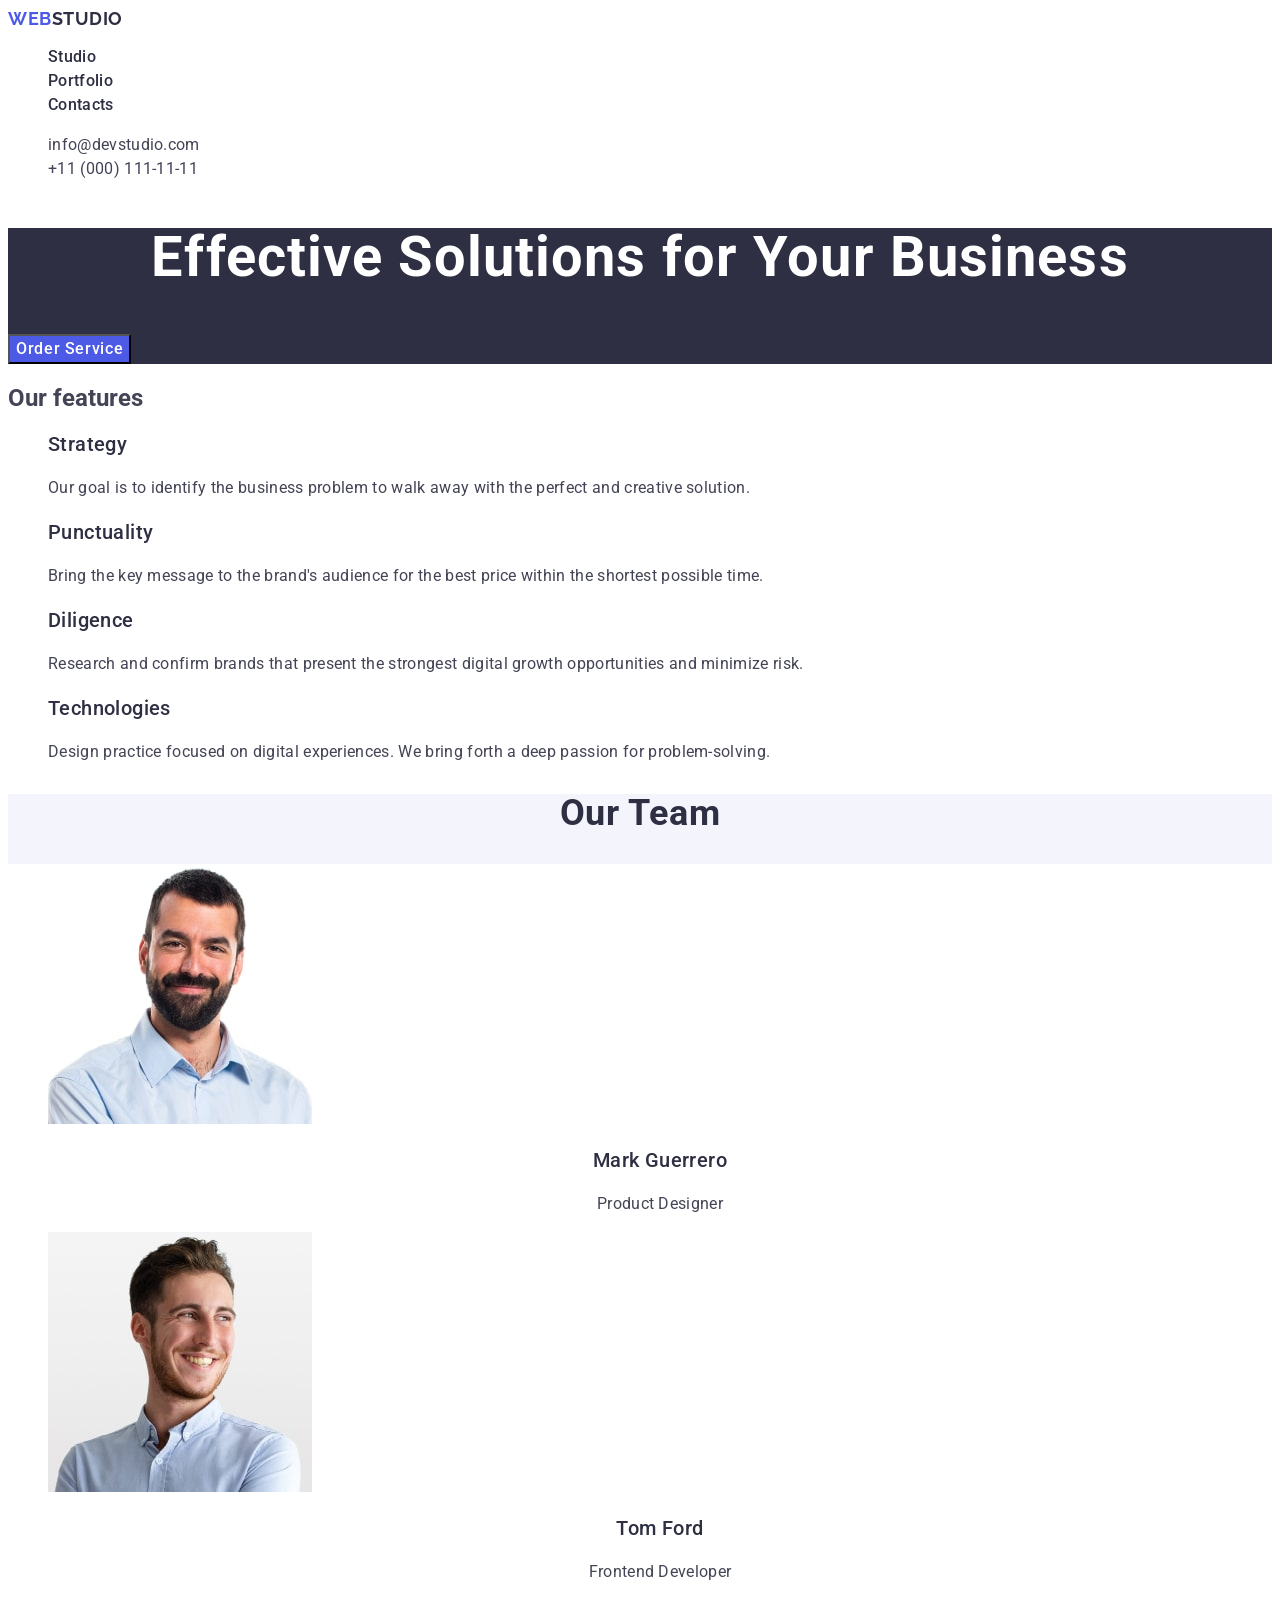
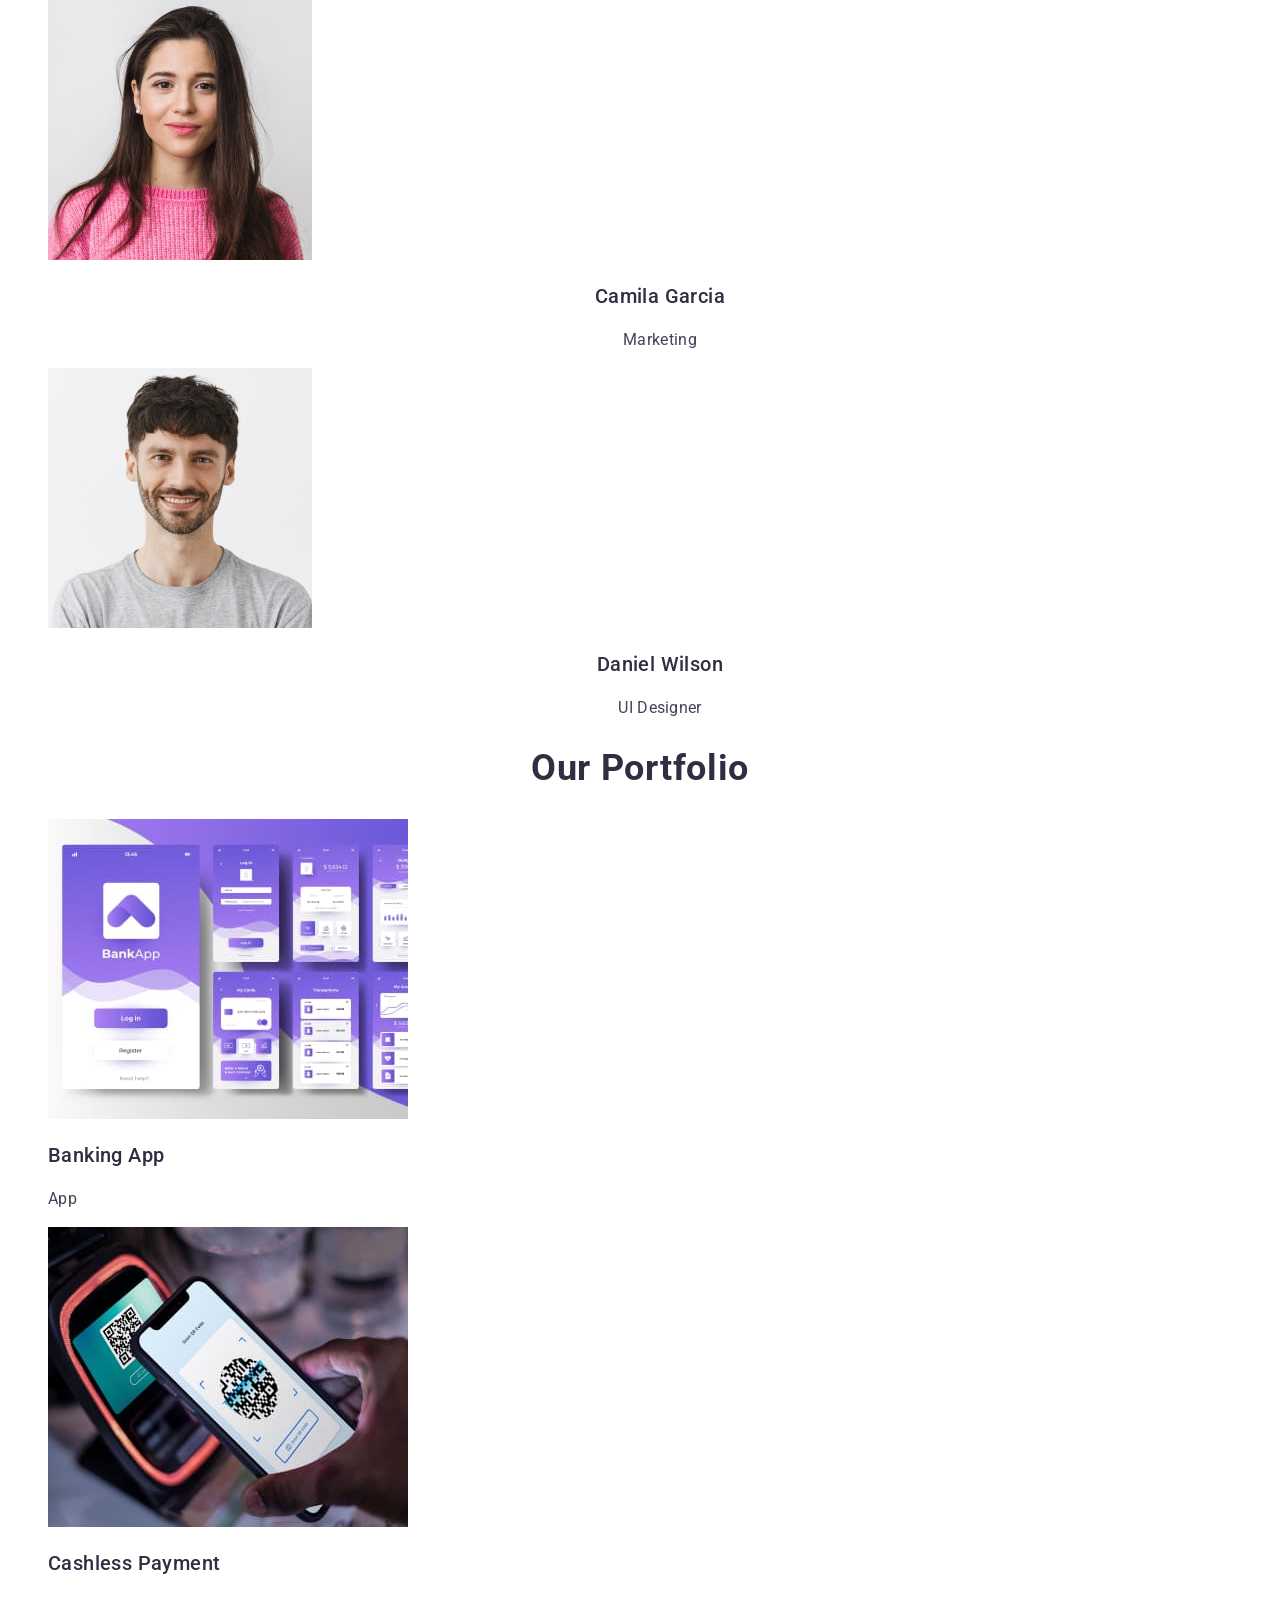
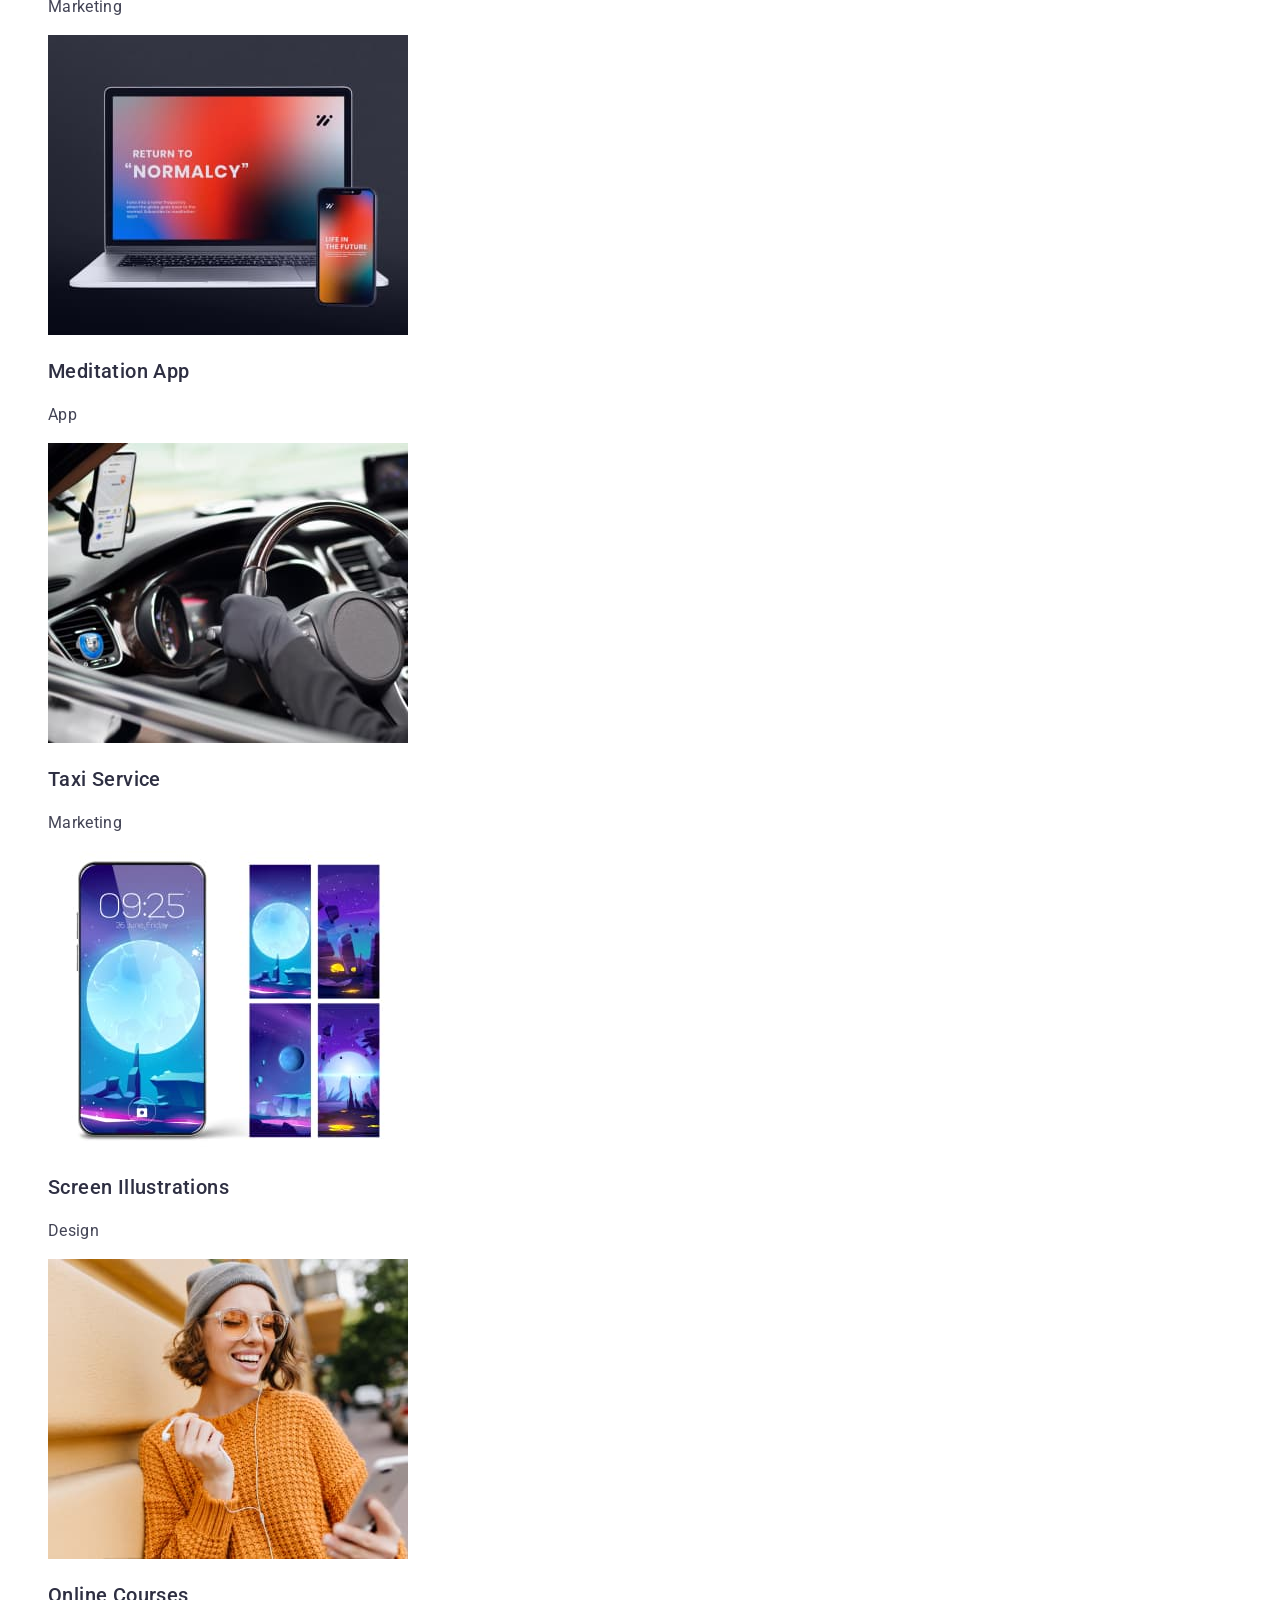
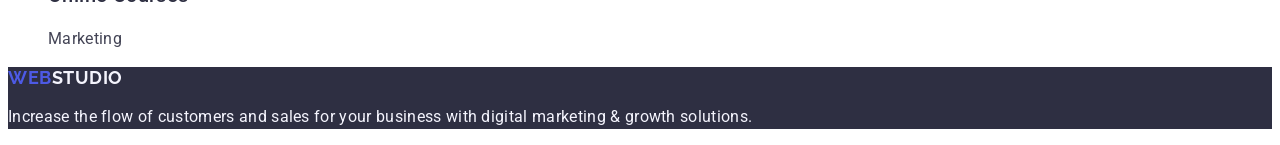
==== commit 54c98249: "change link modern normalize" ====
--- a/index.html
+++ b/index.html
@@ -12,10 +12,7 @@
     />
     <link
       rel="stylesheet"
-      href="https://cdnjs.cloudflare.com/ajax/libs/modern-normalize/2.0.0/modern-normalize.min.css"
-      integrity="sha512-4xo8blKMVCiXpTaLzQSLSw3KFOVPWhm/TRtuPVc4WG6kUgjH6J03IBuG7JZPkcWMxJ5huwaBpOpnwYElP/m6wg=="
-      crossorigin="anonymous"
-      referrerpolicy="no-referrer"
+      href="node_modules/modern-normalize/modern-normalize.css"
     />
 
     <link rel="stylesheet" href="./css/styles.css" />
--- a/css/styles.css
+++ b/css/styles.css
@@ -12,6 +12,7 @@
   text-decoration: none;
 }
 
+/*
 .visually-hidden {
   position: absolute;
   width: 1px;
@@ -24,6 +25,7 @@
   clip: rect(0 0 0 0);
   overflow: hidden;
 }
+*/
 
 /* =Top line= */
 
@@ -34,23 +36,22 @@
 }
 
 .header-logo {
+  font-family: "Raleway", sans-serif;
+  color: #4d5ae5;
+  font-size: 18px;
+  font-weight: 700;
+  line-height: 1.17; /* 116.667% */
+  letter-spacing: 0.03em;
+  text-transform: uppercase;
+}
+
+.header-logo-span {
+  font-family: "Raleway", sans-serif;
+  color: #2e2f42;
   font-family: Raleway;
-  color: var(--IRIS, #4d5ae5);
-  font-family: Raleway;
   font-size: 18px;
   font-weight: 700;
   line-height: 1.17; /* 116.667% */
-  letter-spacing: 0.03em;
-  text-transform: uppercase;
-}
-
-.header-logo-span {
-  font-family: Raleway;
-  color: var(--NAVY-BLUE, #2e2f42);
-  font-family: Raleway;
-  font-size: 18px;
-  font-weight: 700;
-  line-height: 1.16; /* 116.667% */
   letter-spacing: 0.03em;
   text-transform: uppercase;
 }
@@ -100,7 +101,7 @@
 /* =First Section= */
 
 .hero {
-  background-color: var(--NAVY-BLUE, #2e2f42);
+  background-color: #2e2f42;
 }
 .hero-title {
   color: var(--WHITE, #fff);
@@ -138,14 +139,14 @@
 }
 
 .features-menu-subtitle {
-  color: var(--NAVY-BLUE, #2e2f42);
+  color: #2e2f42;
   font-size: 20px;
   font-weight: 500;
   line-height: 1.2; /* 120% */
   letter-spacing: 0.02em;
 }
 .features-menu-text {
-  color: var(--SLATE, #434455);
+  color: #434455;
   font-size: 16px;
   line-height: 1.5; /* 150% */
   letter-spacing: 0.02em;
@@ -154,10 +155,10 @@
 /* =Third section= */
 
 .team {
-  background: var(--CLOUD, #f4f4fd);
+  background: #f4f4fd;
 }
 .team-title {
-  color: var(--NAVY-BLUE, #2e2f42);
+  color: #2e2f42;
   text-align: center;
   font-size: 36px;
   font-weight: 700;
@@ -169,11 +170,12 @@
   background-color: #ffffff;
 }
 .team-menu-item {
+  background-color: #ffffff;
 }
 .team-menu-img {
 }
 .team-menu-subtitle {
-  color: var(--NAVY-BLUE, #2e2f42);
+  color: #2e2f42;
   text-align: center;
   font-size: 20px;
   font-weight: 500;
@@ -181,7 +183,7 @@
   letter-spacing: 0.02em;
 }
 .team-menu-text {
-  color: var(--SLATE, #434455);
+  color: #434455;
   text-align: center;
   font-size: 16px;
   line-height: 1.5; /* 150% */
@@ -193,7 +195,7 @@
 .portfolio {
 }
 .portfolio-title {
-  color: var(--NAVY-BLUE, #2e2f42);
+  color: #2e2f42;
   text-align: center;
   font-size: 36px;
   font-weight: 700;
@@ -208,14 +210,14 @@
 .portfolio-menu-img {
 }
 .portfolio-menu-subtitle {
-  color: var(--NAVY-BLUE, #2e2f42);
+  color: #2e2f42;
   font-size: 20px;
   font-weight: 500;
   line-height: 1.2; /* 120% */
   letter-spacing: 0.02em;
 }
 .portfolio-menu-text {
-  color: var(--SLATE, #434455);
+  color: #434455;
   font-size: 16px;
   line-height: 1.5;
   letter-spacing: 0.02em;
@@ -224,12 +226,11 @@
 /* =Footer= */
 
 .footer {
-  background: var(--NAVY-BLUE, #2e2f42);
+  background: #2e2f42;
 }
 .footer-logo {
-  font-family: "Raleway"
-  color: var(--IRIS, #4d5ae5);
-  font-family: Raleway;
+  font-family: "Raleway", sans-serif;
+  color: #4d5ae5;
   font-size: 18px;
   font-weight: 700;
   line-height: 1.17; /* 116.667% */
@@ -237,8 +238,8 @@
   text-transform: uppercase;
 }
 .footer-logo-span {
-  color: var(--CLOUD, #f4f4fd);
-  font-family: Raleway;
+  font-family: "Raleway", sans-serif;
+  color: #f4f4fd;
   font-size: 18px;
   font-weight: 700;
   line-height: 1.16; /* 116.667% */
@@ -246,8 +247,8 @@
   text-transform: uppercase;
 }
 .footer-text {
-  color: var(--CLOUD, #f4f4fd);
-  font-size: 16px;
-  line-height: 1.5; /* 150% */
-  letter-spacing: 0.02em;
-}
+  color: #f4f4fd;
+  font-size: 16px;
+  line-height: 1.5; /* 150% */
+  letter-spacing: 0.02em;
+}
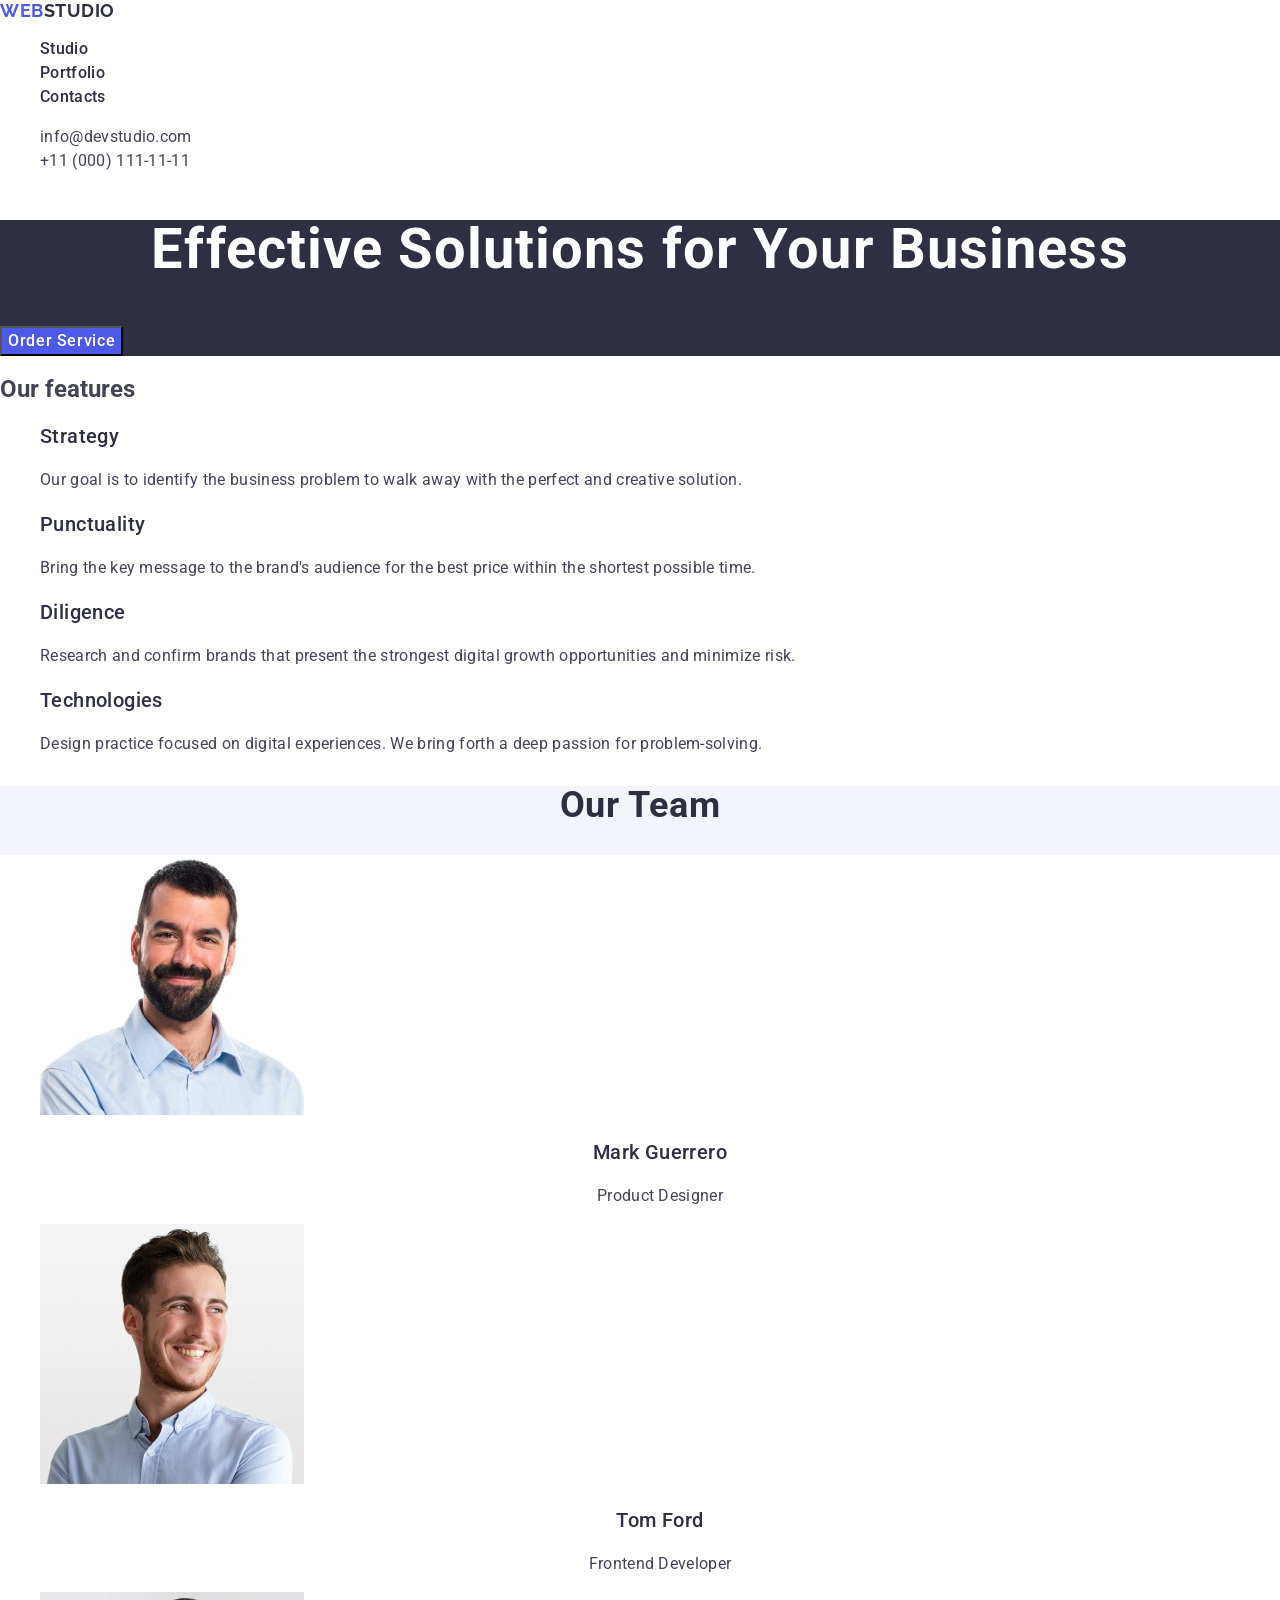
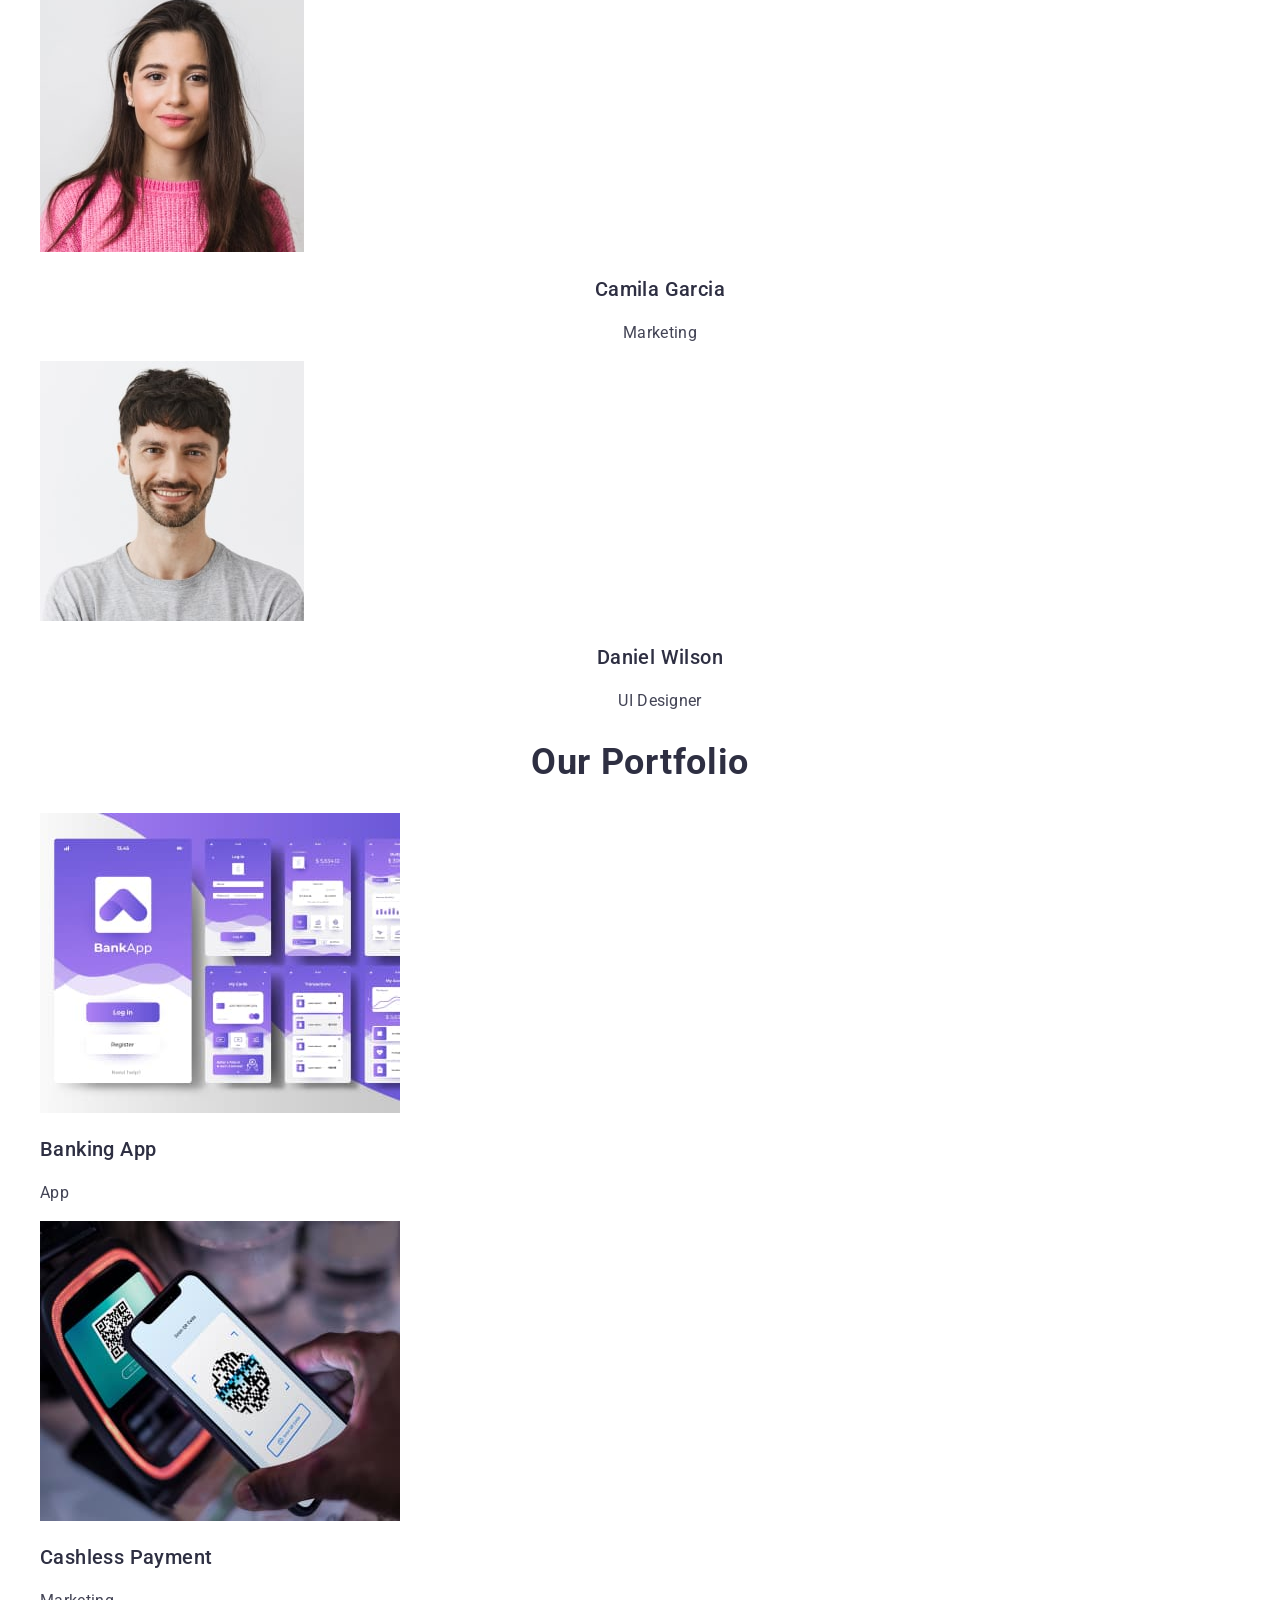
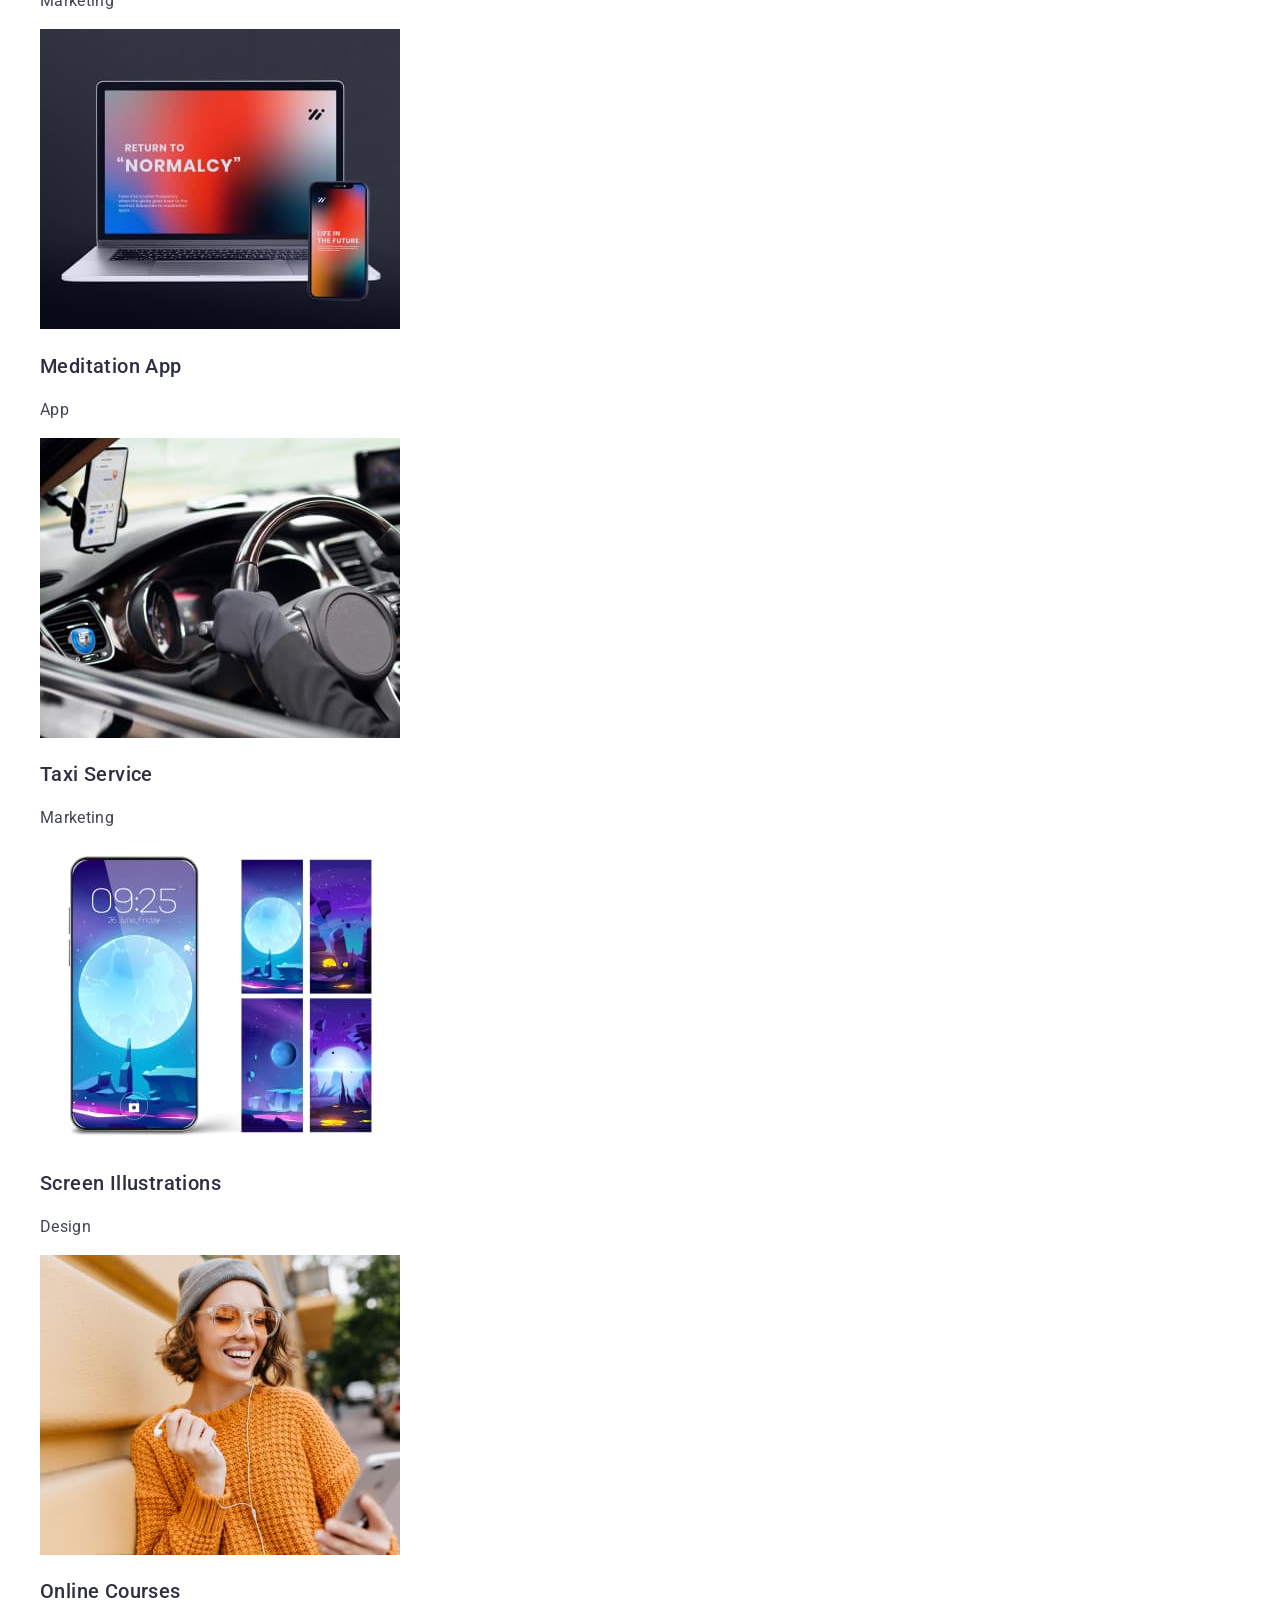
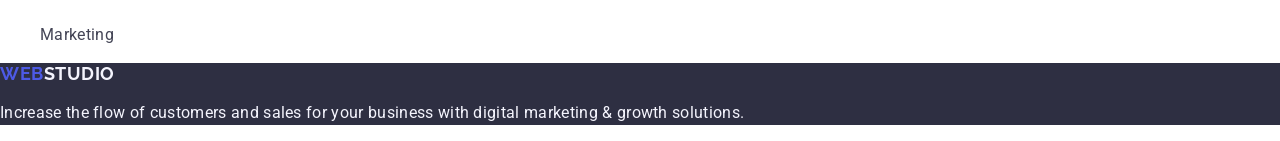
==== commit 00baaf5e: "delete link normalize" ====
--- a/index.html
+++ b/index.html
@@ -10,9 +10,13 @@
       href="https://fonts.googleapis.com/css2?family=Raleway:wght@700&family=Roboto:wght@400;500;700&display=swap"
       rel="stylesheet"
     />
+
     <link
       rel="stylesheet"
-      href="node_modules/modern-normalize/modern-normalize.css"
+      href="https://cdnjs.cloudflare.com/ajax/libs/modern-normalize/2.0.0/modern-normalize.min.css"
+      integrity="sha512-4xo8blKMVCiXpTaLzQSLSw3KFOVPWhm/TRtuPVc4WG6kUgjH6J03IBuG7JZPkcWMxJ5huwaBpOpnwYElP/m6wg=="
+      crossorigin="anonymous"
+      referrerpolicy="no-referrer"
     />
 
     <link rel="stylesheet" href="./css/styles.css" />
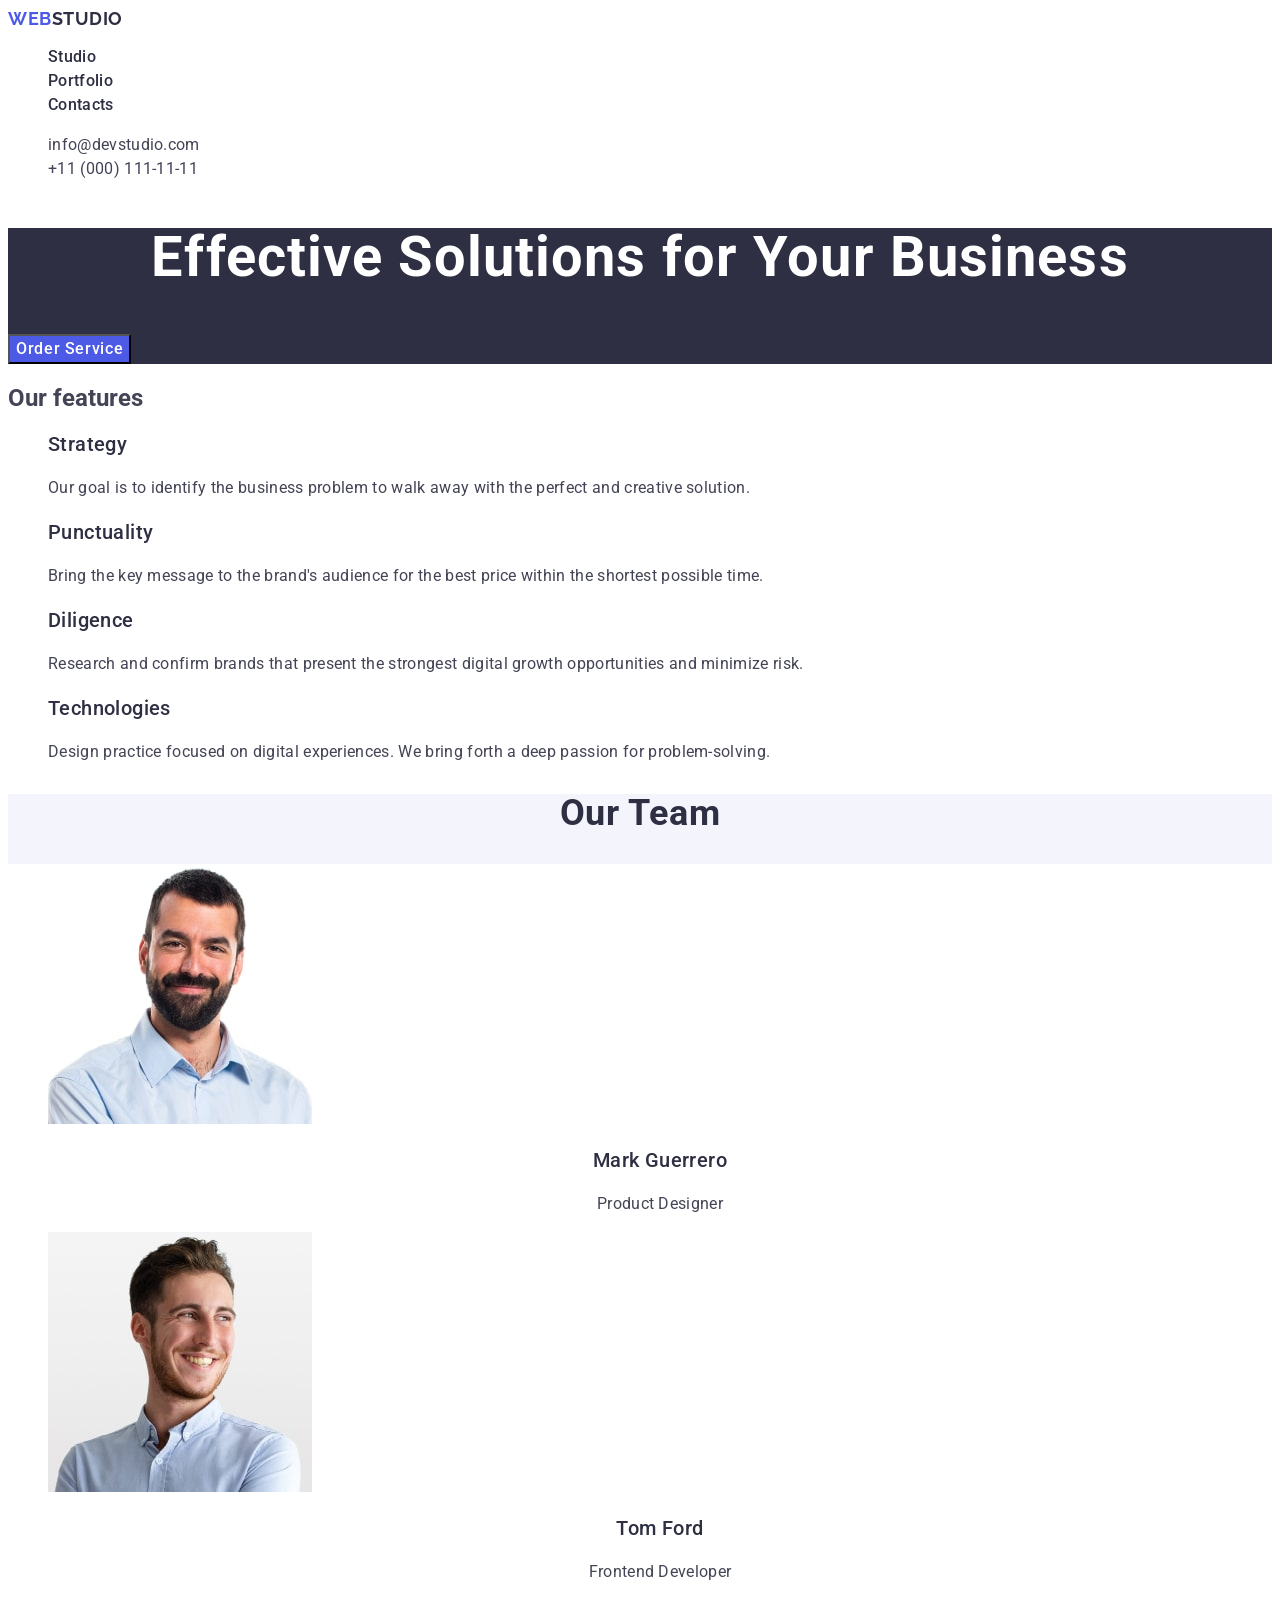
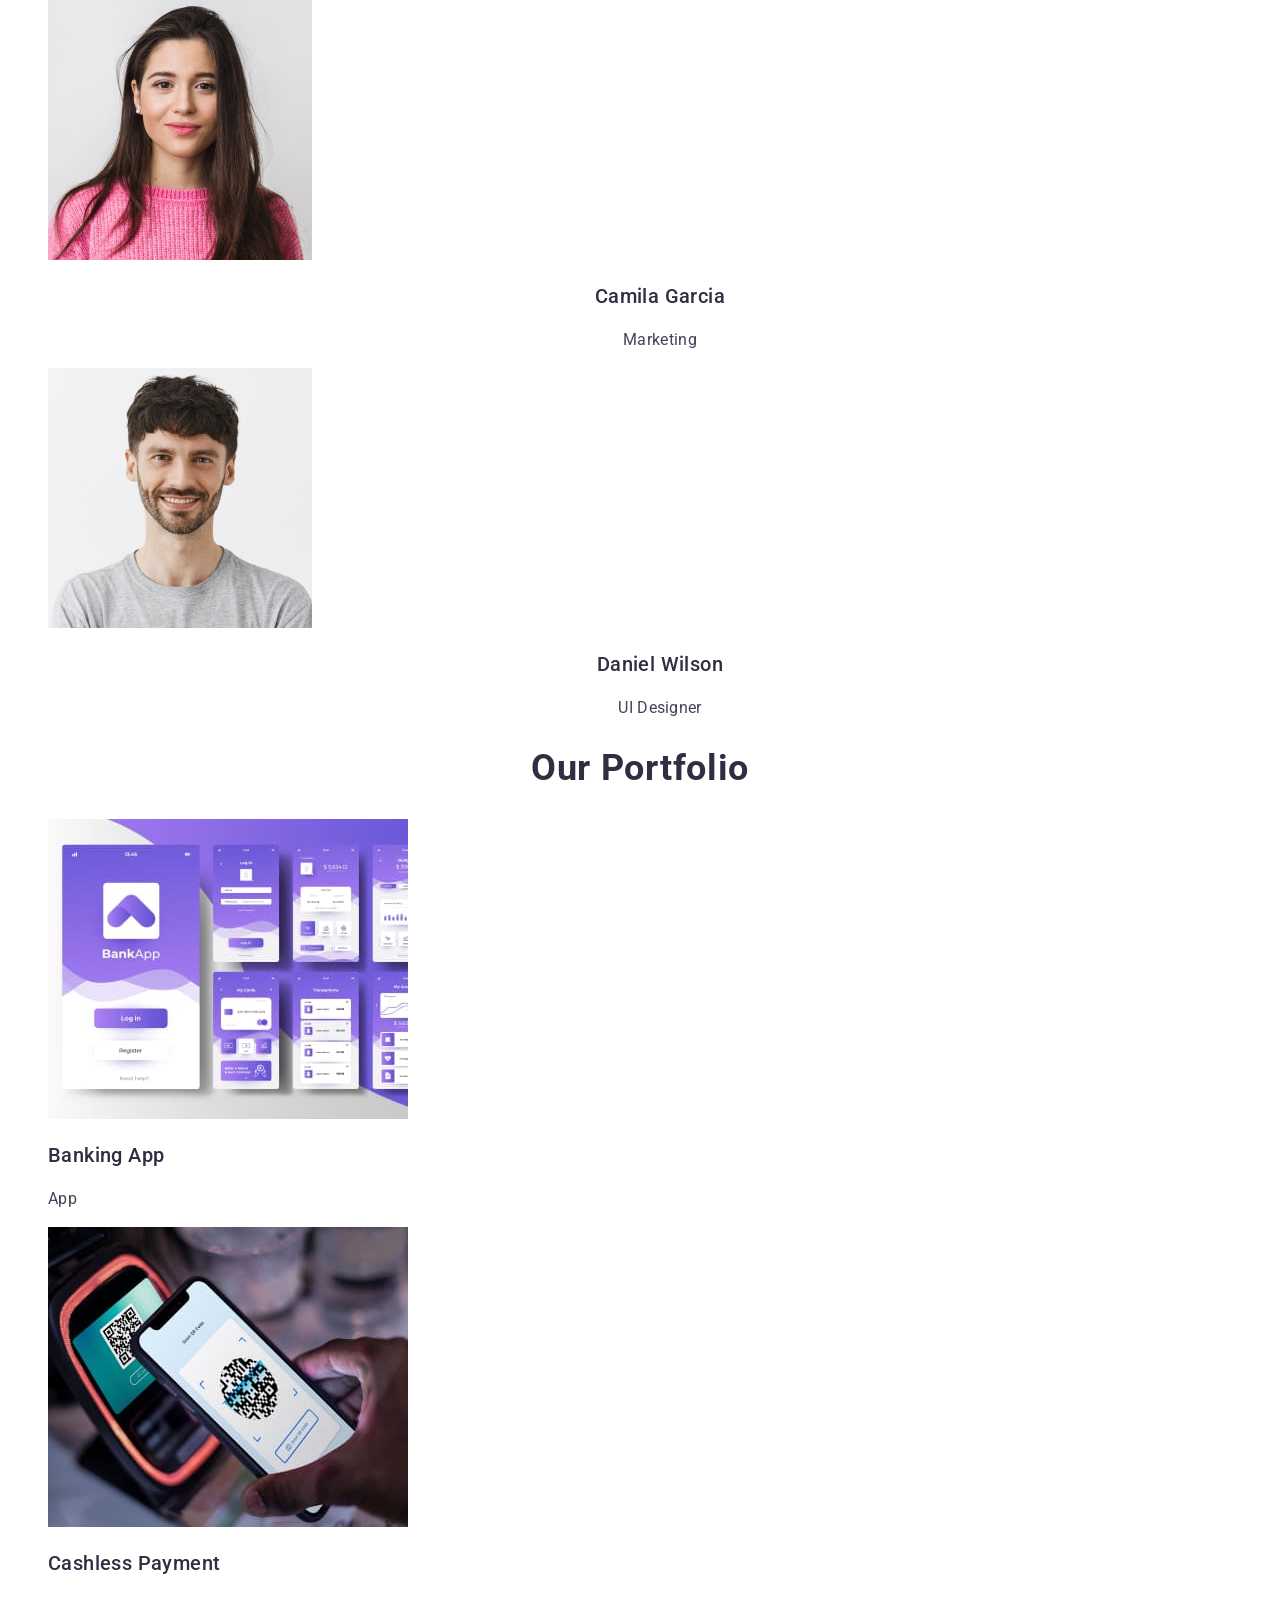
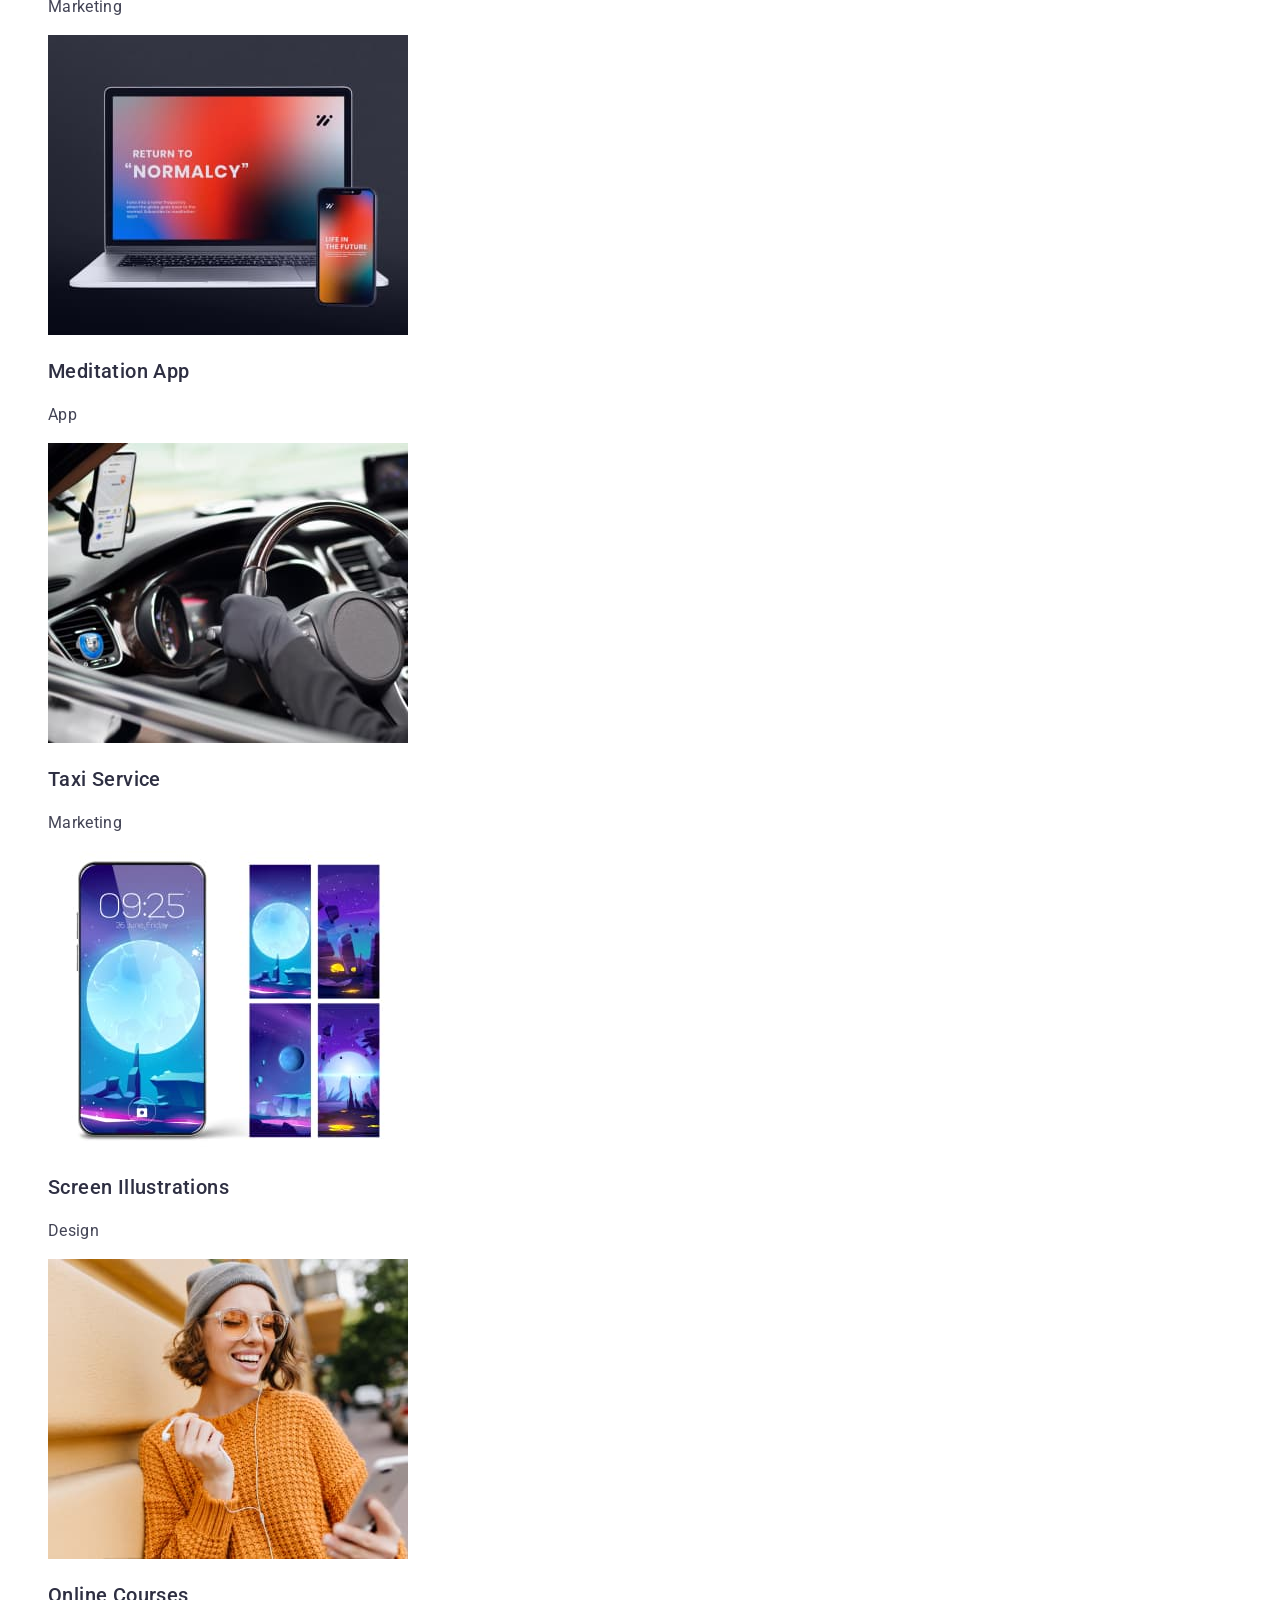
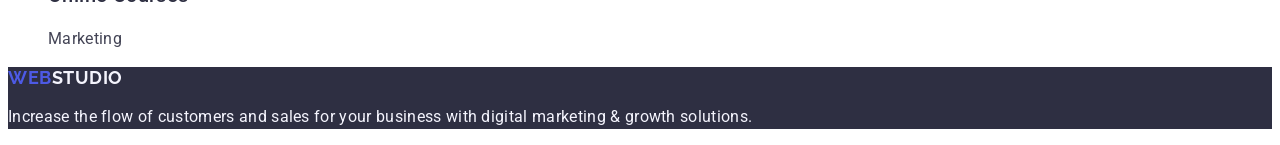
==== commit 1c6dadd5: "delate link modern normolize" ====
--- a/index.html
+++ b/index.html
@@ -11,14 +11,6 @@
       rel="stylesheet"
     />
 
-    <link
-      rel="stylesheet"
-      href="https://cdnjs.cloudflare.com/ajax/libs/modern-normalize/2.0.0/modern-normalize.min.css"
-      integrity="sha512-4xo8blKMVCiXpTaLzQSLSw3KFOVPWhm/TRtuPVc4WG6kUgjH6J03IBuG7JZPkcWMxJ5huwaBpOpnwYElP/m6wg=="
-      crossorigin="anonymous"
-      referrerpolicy="no-referrer"
-    />
-
     <link rel="stylesheet" href="./css/styles.css" />
   </head>
   <body>
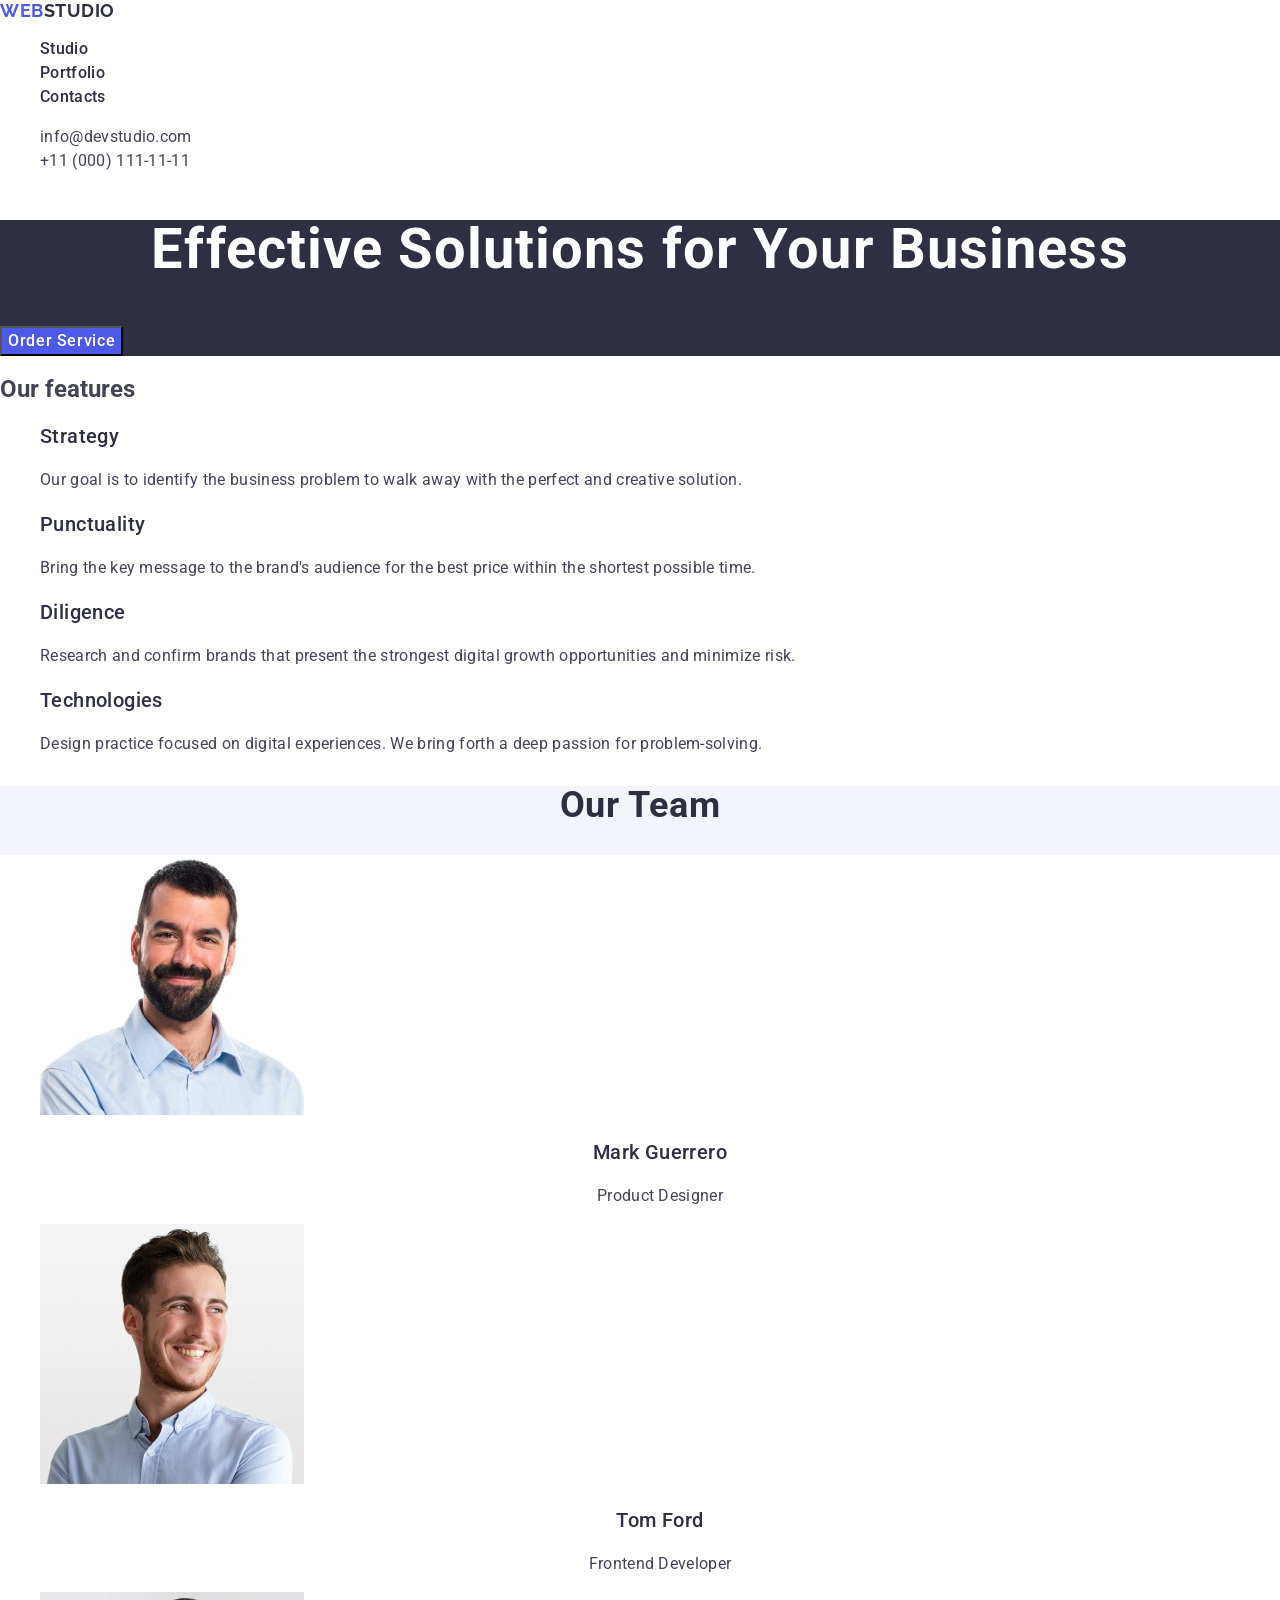
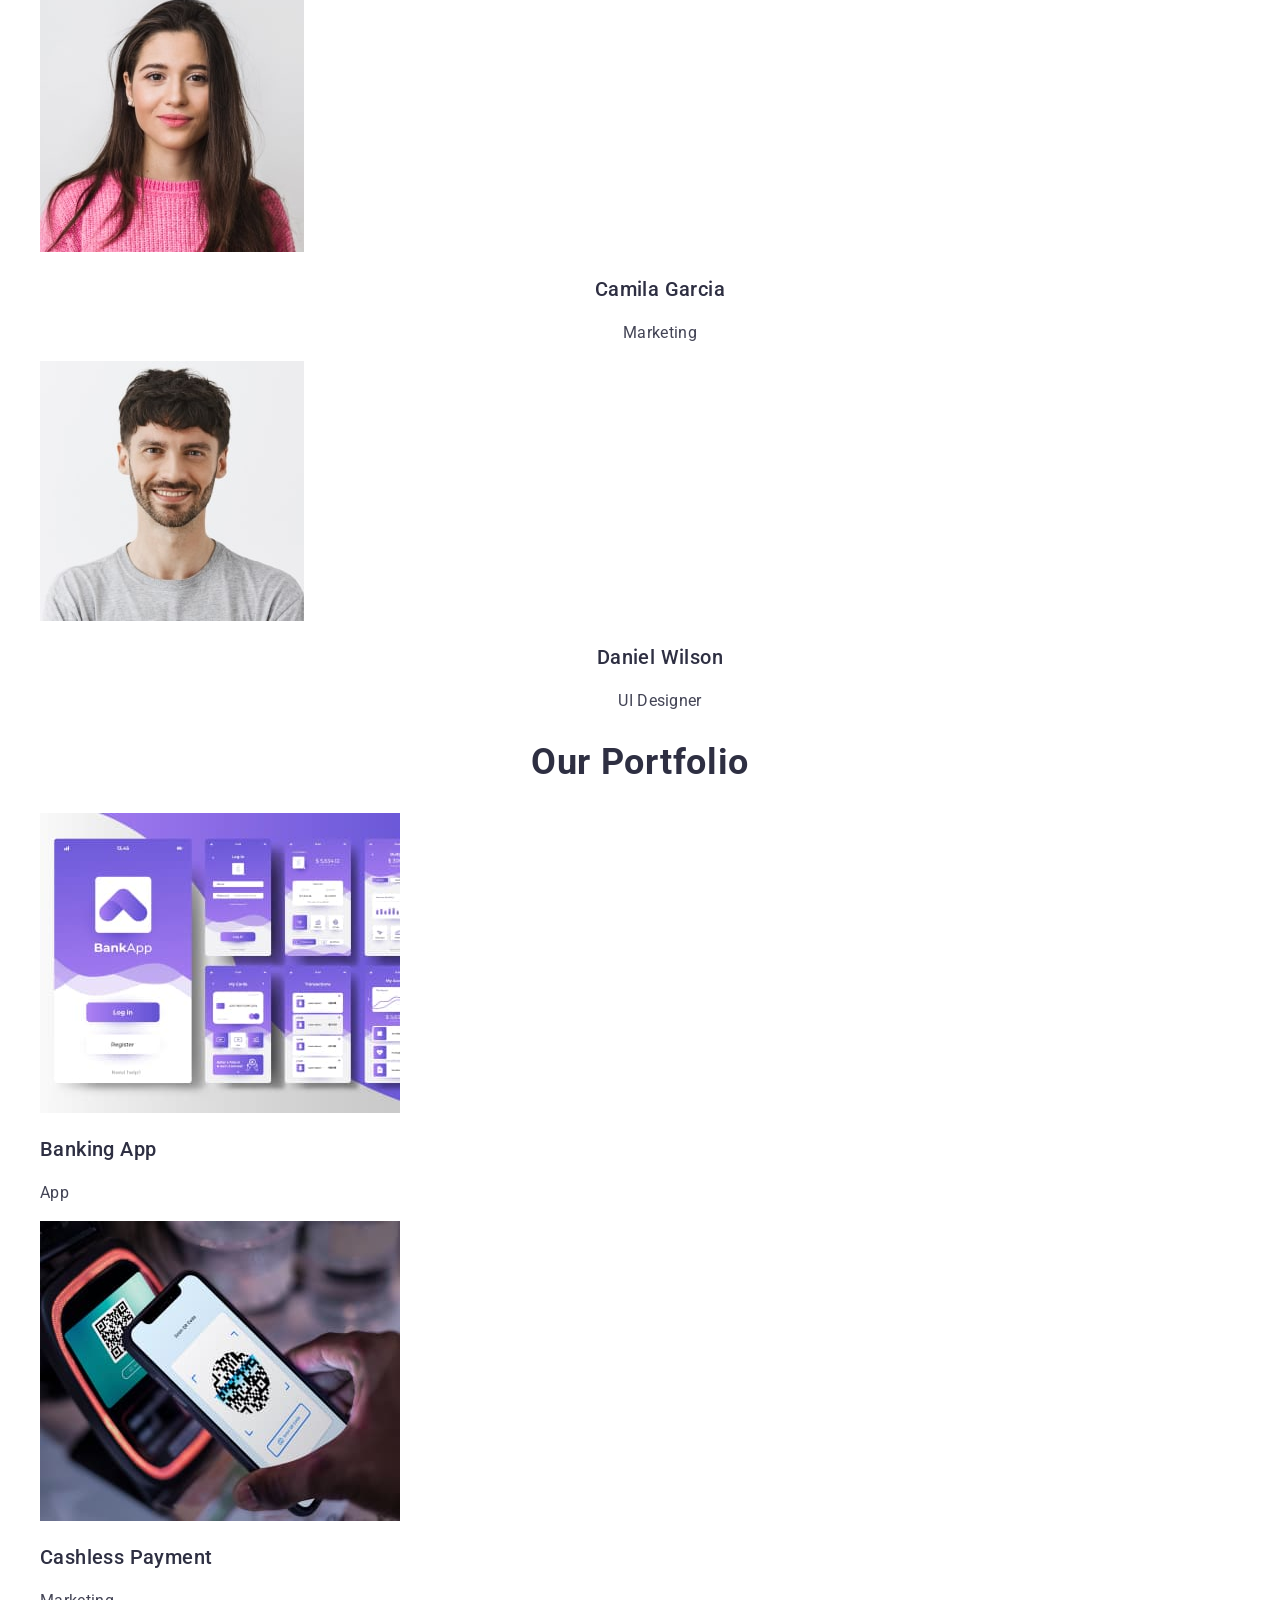
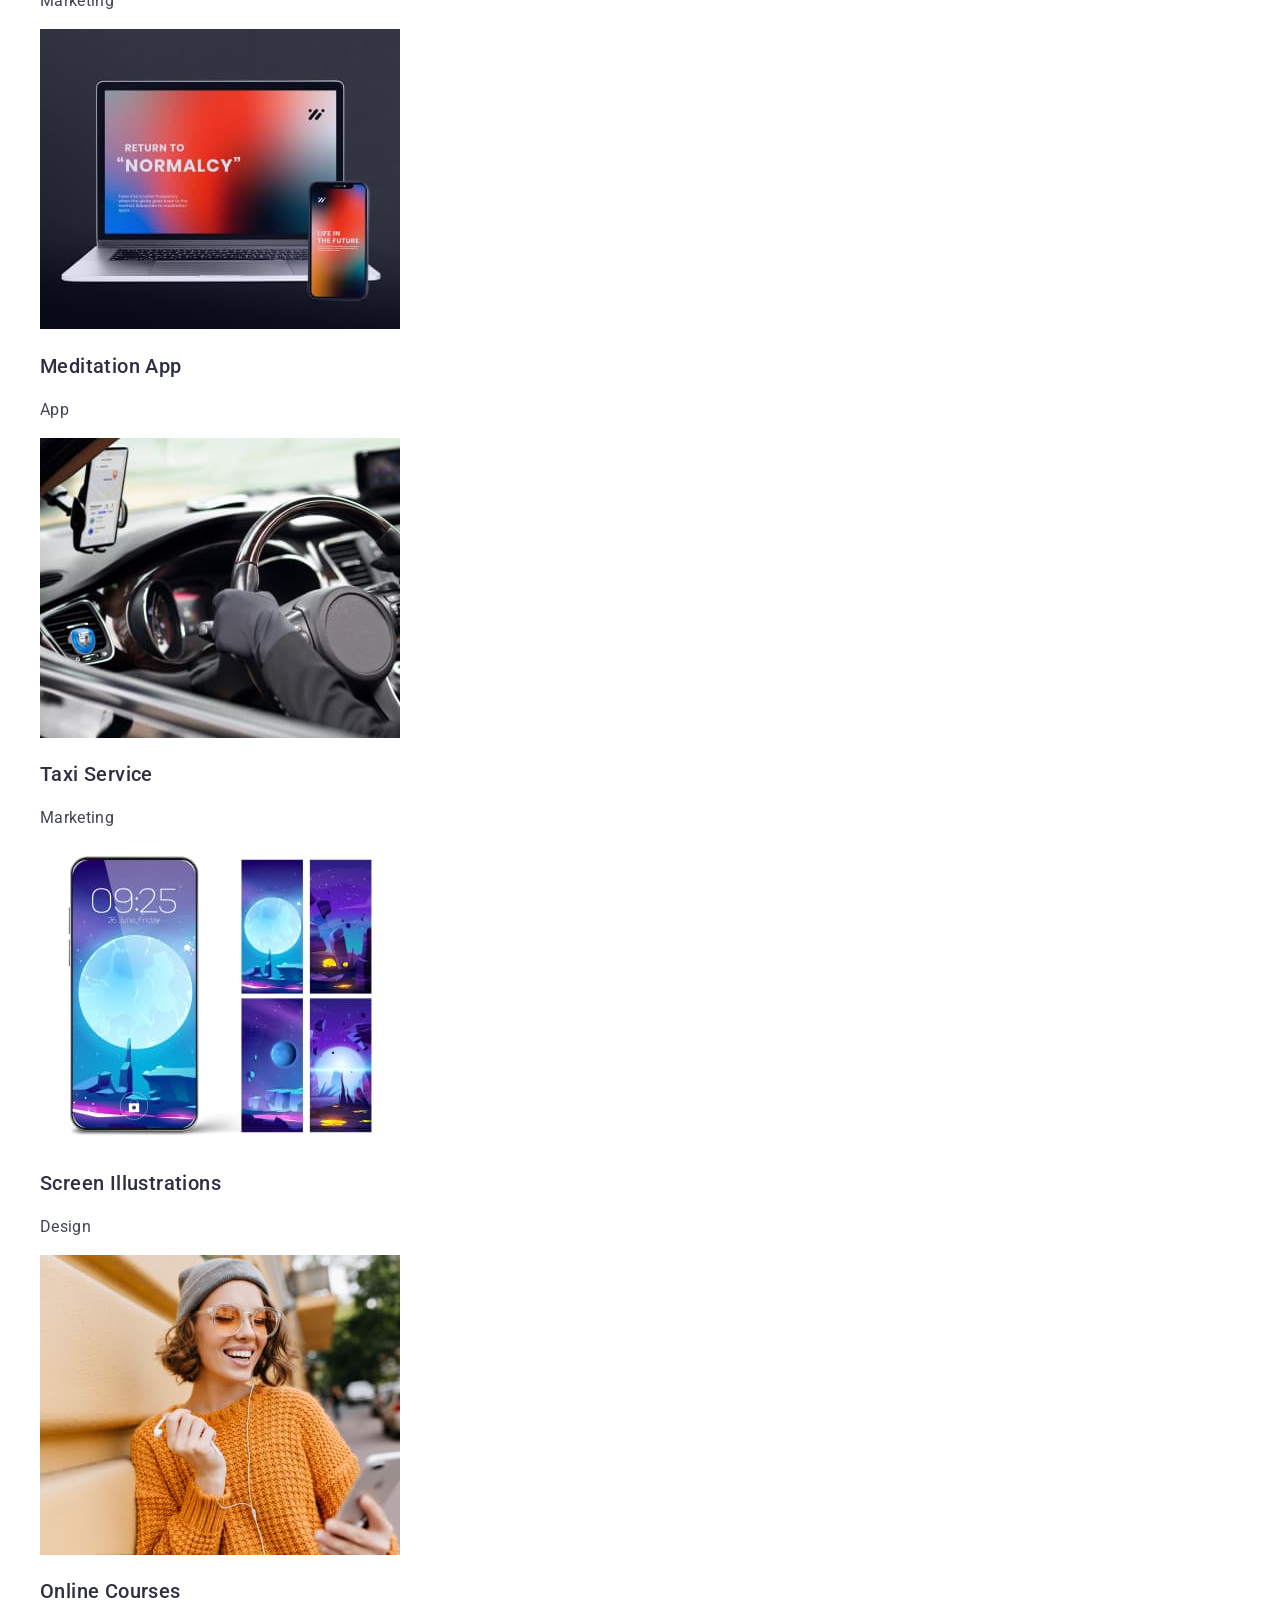
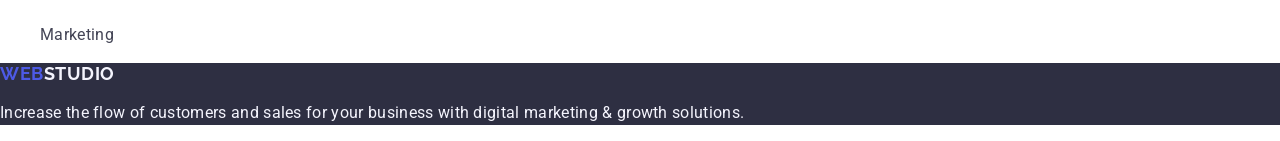
==== commit 3391844e: "add link normalize" ====
--- a/index.html
+++ b/index.html
@@ -10,6 +10,10 @@
       href="https://fonts.googleapis.com/css2?family=Raleway:wght@700&family=Roboto:wght@400;500;700&display=swap"
       rel="stylesheet"
     />
+    <link
+      rel="stylesheet"
+      href="https://cdn.jsdelivr.net/npm/modern-normalize@2.0.0/modern-normalize.min.css"
+    />
 
     <link rel="stylesheet" href="./css/styles.css" />
   </head>
--- a/css/styles.css
+++ b/css/styles.css
@@ -11,21 +11,6 @@
 a {
   text-decoration: none;
 }
-
-/*
-.visually-hidden {
-  position: absolute;
-  width: 1px;
-  height: 1px;
-  margin: -1px;
-  border: 0;
-  padding: 0;
-  white-space: nowrap;
-  clip-path: inset(100%);
-  clip: rect(0 0 0 0);
-  overflow: hidden;
-}
-*/
 
 /* =Top line= */
 
